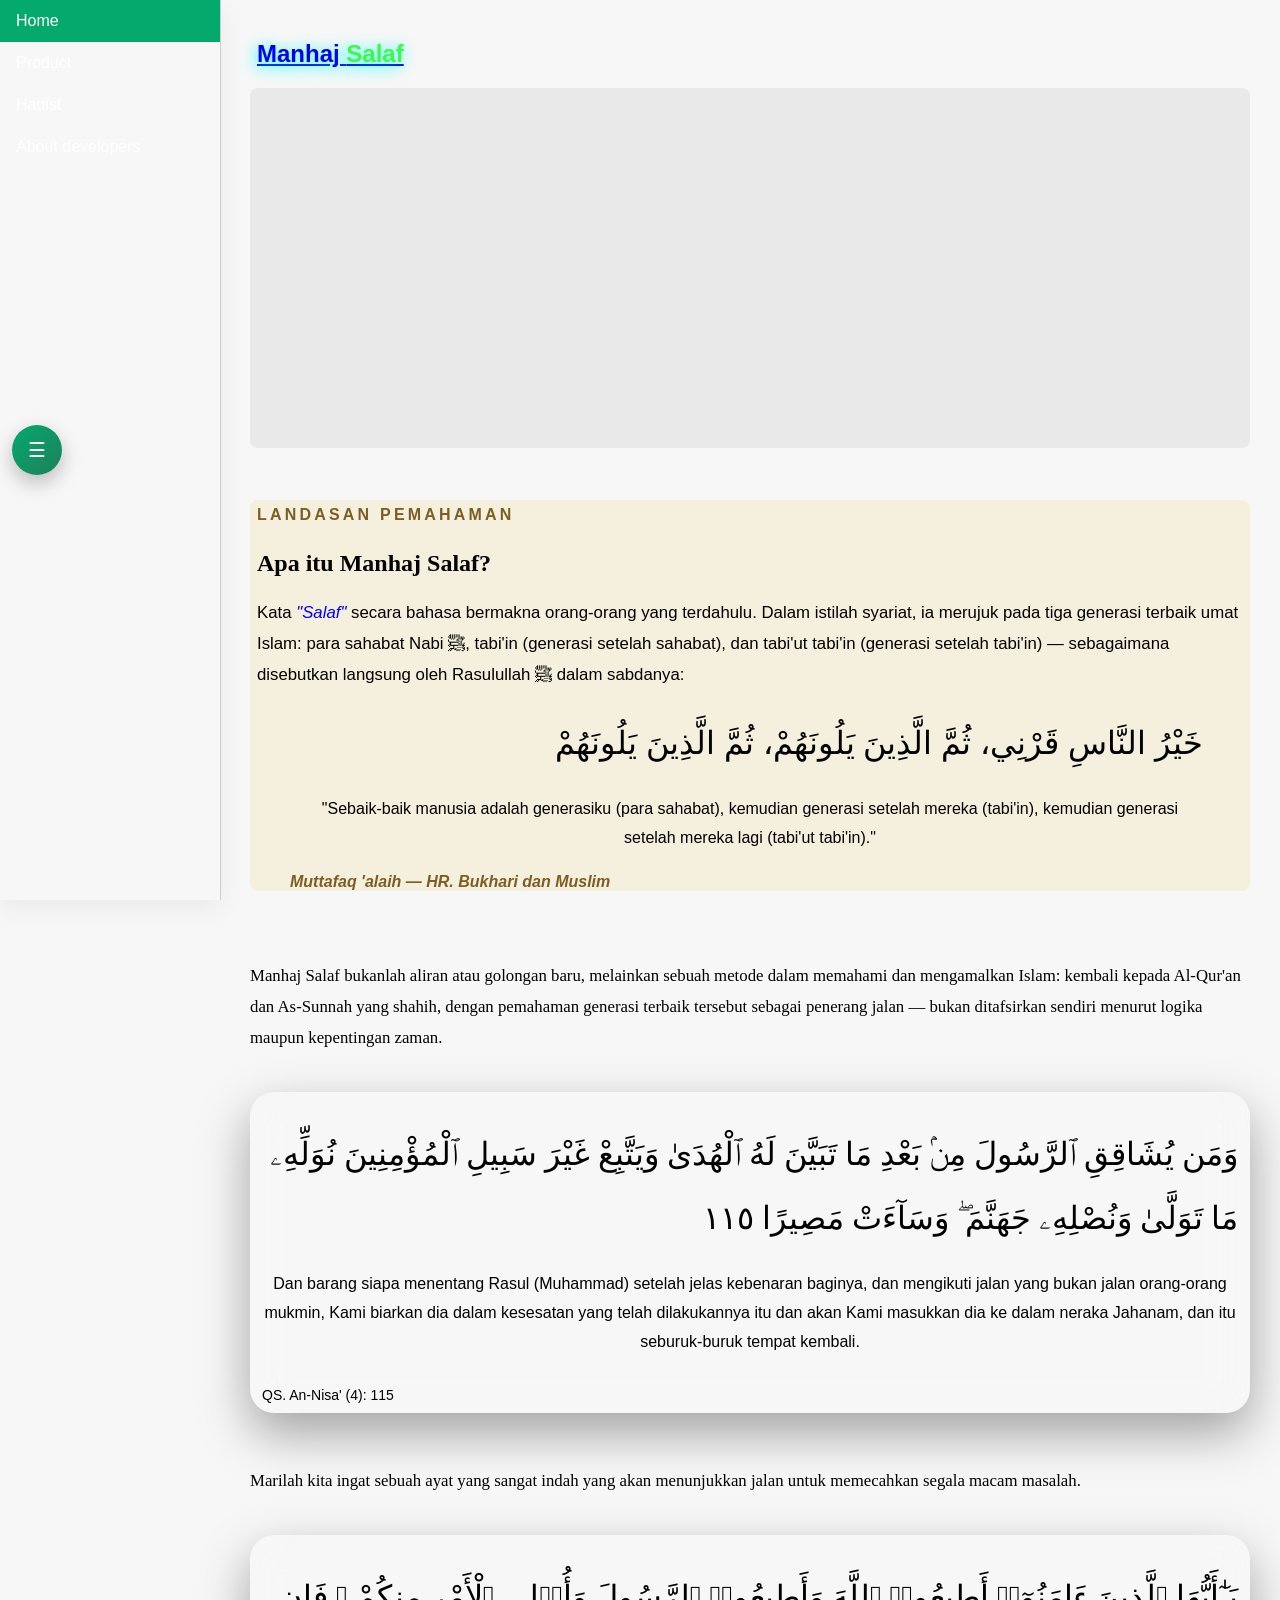
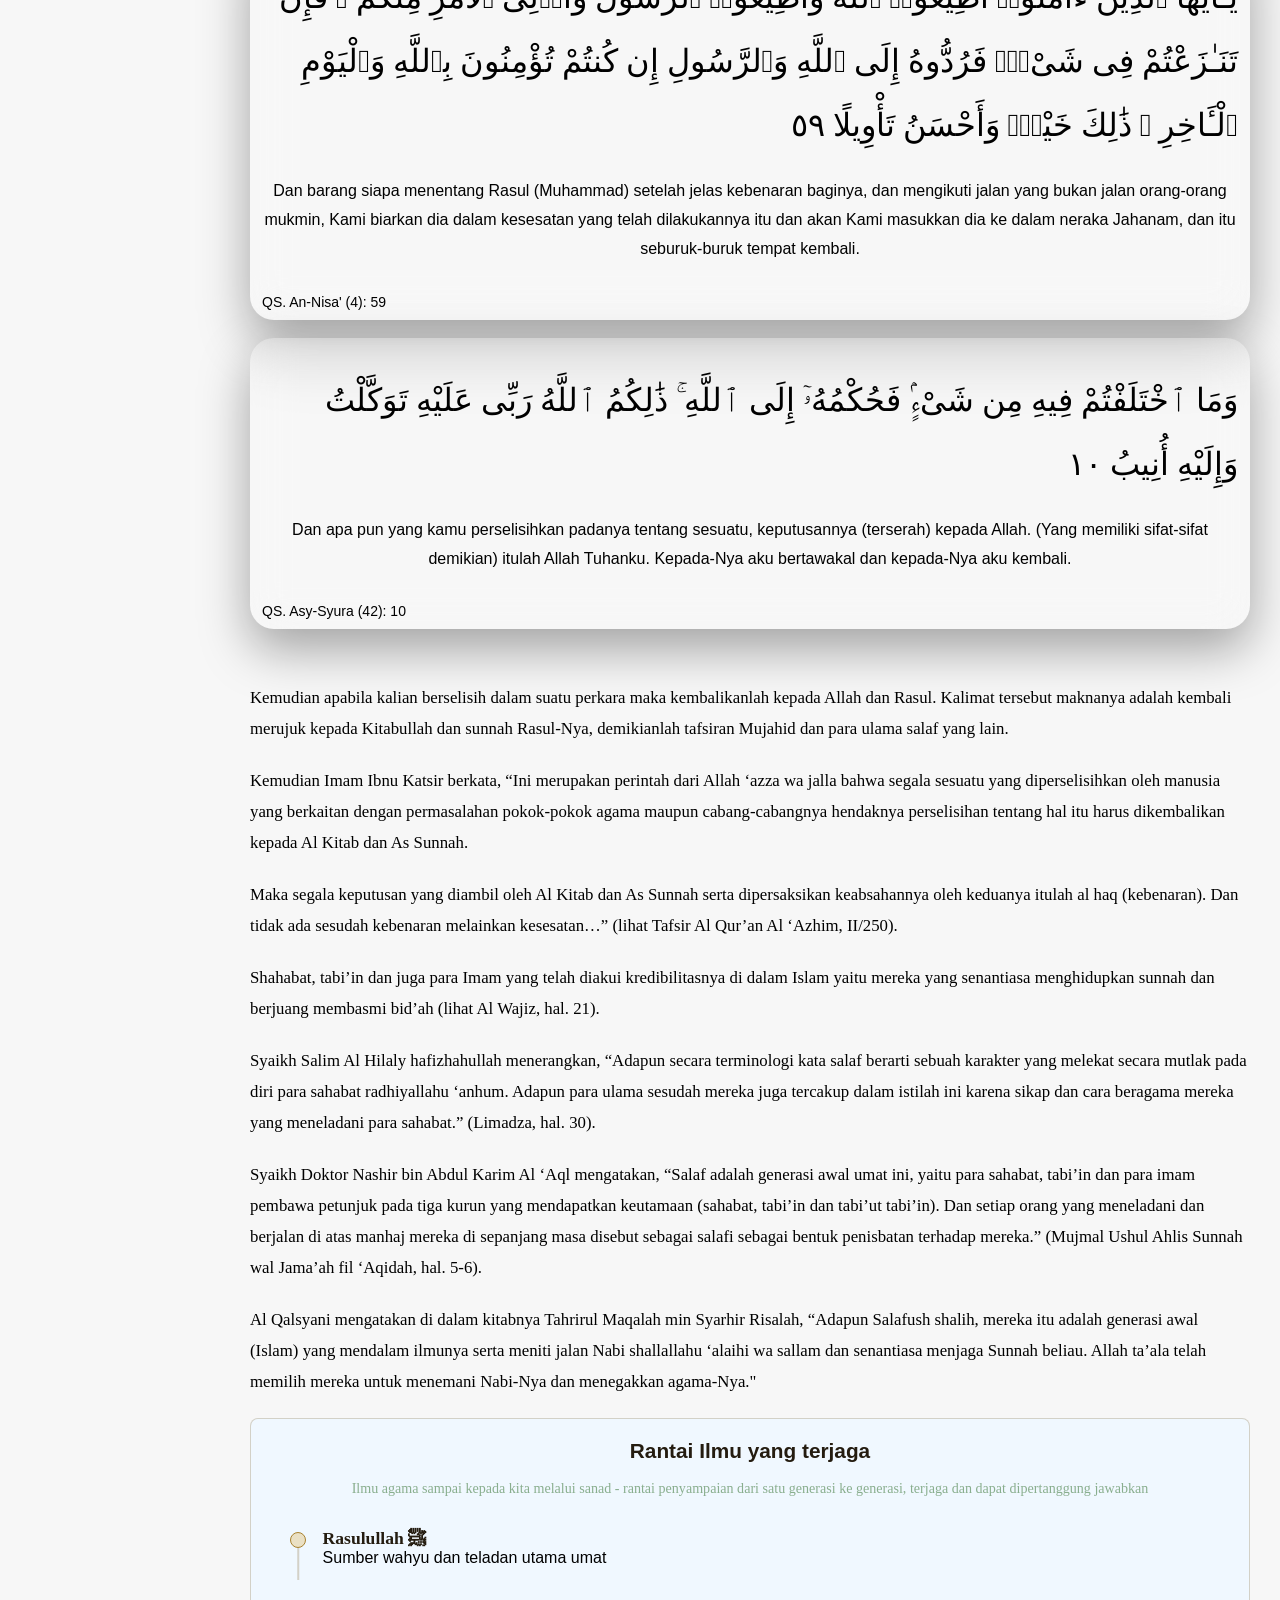
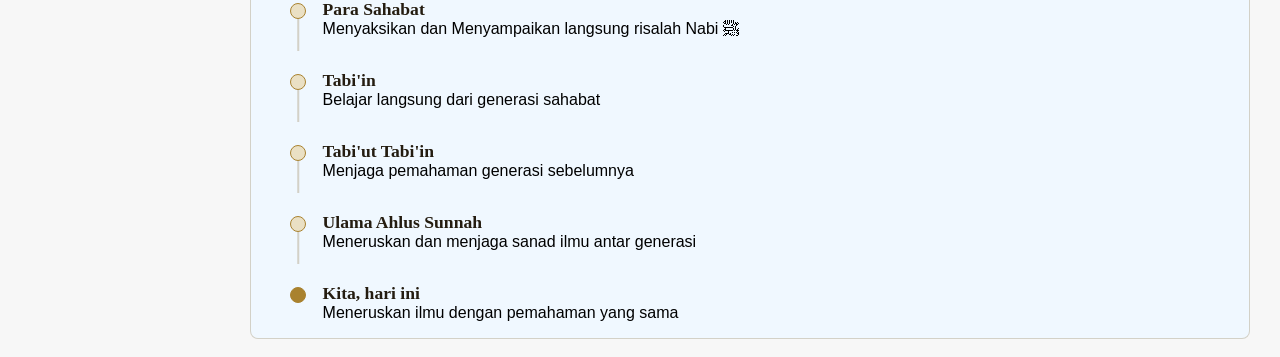
==== index.html @ 26990622 "Add files via upload" ====
<html>
    <head>
        <meta charset="UTF-8">
        <meta name="viewport" content="width=device-width, initial-scale=1.0">
        <title>Ibnu Developers</title>
        <link rel="stylesheet" href="style.css">

        <meta name="referrer" content="no-referrer">
        <meta http-equiv="permissions-policy" content="
        geolocation=(),
        camera=(),
        microphone=(),
        payment=(),
        usb=(),
        accelerometer=(),
        gyroscope=(),
        magnetometer=()">


        <style>
            html{
                scroll-behavior: smooth;
            }
            body {
                margin: 0;
                font-family: Arial, sans-serif;
                background: #f7f7f7;
                display: flex;
                min-height: 100vh;
                overflow-x: hidden;
            }

            .loader{
                position: fixed;
                width: 100%;
                height: 100%;
                background: #fff;
                display: flex;
                justify-content: center;
                align-items: center;
                z-index: 9999;
                transition: 1s;
            }

            .loader.hide{
                opacity: 0;
                visibility: hidden;
            }

            .pulse{
                width: 70px;
                height: 70px;
                background: #0ea5e9;
                border-radius: 50%;
                animation: pulse 1.5s infinite;
            }

            @keyframes pulse{
                0%{transform: scale(.7); opacity: .4;}
                50%{transform: scale(1.2); opacity: 1;}
                100%{transform: scale(.7); opacity: .4;}
            }
           
            .title1{
                font-family: 'Segoe UI', sans-serif;
                text-shadow: -2px 2px 15px cyan;
            }

            header {
                position: relative;
                height: 40vh;
                display: flex;
                align-items: center;
                justify-content: center;
                text-align: center;
                color: white;
                overflow: hidden;
                text-shadow: 0 2px 8px rgba(0,0,0,.6);
            }

            header::before {
                content: "";
                position: absolute;
                inset: 0;
                background-image: url("img/nasihah.jpg");
                border-radius: 8px;
                background-position: center center;
                background-repeat: no-repeat;
                background-size: cover;
                background-color: #e9e9e9;
                z-index: 0;
                transform: translateZ(0);
                image-rendering: auto;
                animation: float 5s ease-in-out infinite;

            }
            @keyframes float{
                0%{transform:translateY(0);}
                50%{transform:translateY(-14px);}
                100%{transform:translateY(0);}
            }

            header > * {
                position: relative;
                z-index: 1;
            }

            header h1 {
                margin-top: 80px;
                align-self: flex-end;
                padding-bottom: 20px;
                float: inline-end;
            }

            .eyebrow{
                font-family: 'work sans','segoe ui',sans-serif;
                font-size:1.00rem;
                letter-spacing:0.2em;
                text-transform:uppercase;
                font-weight:600;
                color:#7C5E22;
            }

            .container-main{
                background-color: #F5EFDD; 
                border-radius: 8px;
            }
            .container-main p, h2{
               padding: 0 7px;
               font-family: 'Segoe UI', sans-serif;
            }

            h2{
                font-family: 'times new roman','segoe ui',sans-serif;
                font-weight: 600;
            }

            p{
                font-family: 'Segoe UI', 'Cormorant Garamond',Georgia,'Times New Roman',serif;
                font-size: 1.05rem;
                line-height: 1.85;
                margin-bottom: 1.3rem;
                
              
            }

            .sidenav {
                list-style-type: none;
                margin: 0;
                padding: 0;
                width: 220px;
                background: linear-gradient(135deg, white 5% #1F3A5F 100%);
                border-right: 1px solid #ccc;
                flex-shrink: 0;
                min-height: 100vh;
                position: fixed;
                top: 0;
                left: 0;
                height: 100vh;
                z-index: 100;
                transition: transform 0.2s ease, box-shadow 0.2s ease, opacity 0.2s ease;
                box-shadow: 0 8px 24px rgba(0, 0, 0, 0.06);
                overflow-y: auto;
            }

            body.sidenav-collapsed .sidenav {
                transform: translateX(-100%);
            }

            .sidenav li a {
                display: block;
                color: #ffffff;
                padding: 12px 16px;
                text-decoration: none;
                cursor: pointer;
                transition: background-color 0.3s ease, color 0.3s ease, transform 0.25s ease, padding-left 0.25s ease;
            }

            .sidenav li a.active {
                background-color: #04AA6D;
                color: white;
            }

            .sidenav li a:hover:not(.active) {
                background-color: #555;
                color: white;
                transform: translateX(4px);
            }

            .main-content {
                flex: 1;
                padding: 20px 30px;
                min-width: 0;
                margin-left: 220px;
            }

            .page {
                display: none;
            }

            .page.active {
                display: block;
            }

            h3 {
                width: auto;
                color: blue;
                text-align: center;
                margin-top: 20px;
            }

            .container-img {
                margin-top: 20px;
                display: flex;
                justify-content: center;
            }

            img {
                display: block;
                border: 5px solid rgb(98, 124, 238);
                box-shadow: 0 10px 25px rgb(219, 0, 0);
                transition: box-shadow 0.3s ease;
                background: white;
                max-width: 100%;
                height: auto;
                transition:all .5s ease;
            }

            img:hover {
                box-shadow: 0 10px 25px rgb(0, 219, 0);
                transform:translateY(-10px);
            }

            .menu-toggle {
                display: flex;
                position: fixed;
                top: 50%;
                left: 12px;
                transform: translateY(-50%);
                z-index: 1200;
                width: 50px;
                height: 50px;
                border: none;
                border-radius: 50%;
                background: linear-gradient(135deg, #04AA6D, #1e7f5a);
                color: white;
                font-size: 20px;
                box-shadow: 0 8px 20px rgba(0, 0, 0, 0.24);
                cursor: pointer;
                align-items: center;
                justify-content: center;
                pointer-events: auto;
            }

            @media screen and (max-width: 600px) {
                body {
                    flex-direction: row;
                }

                body.sidenav-collapsed .sidenav {
                    transform: translateX(calc(-100% - 16px));
                }

                .sidenav {
                    position: fixed;
                    left: 10px;
                    top: 10px;
                    height: calc(100vh - 20px);
                    width: min(80vw, 280px);
                    max-width: 280px;
                    transform: translateX(calc(-100% - 12px));
                    opacity: 0;
                    z-index: 1000;
                    border: 1px solid rgba(0, 0, 0, 0.08);
                    border-radius: 18px;
                    box-shadow: 0 20px 45px rgba(0, 0, 0, 0.18);
                    backdrop-filter: blur(10px);
                    will-change: transform, opacity;
                }

                .main-content {
                    margin-left: 0;
                }

                .sidenav.open {
                    transform: translateX(0);
                    opacity: 1;
                }

                .sidenav li a {
                    text-align: left;
                    padding: 14px 16px;
                }

                .main-content {
                    padding: 70px 15px 15px;
                    width: 100%;
                    box-sizing: border-box;
                }

                .menu-toggle {
                    display: flex;
                    align-items: center;
                    justify-content: center;
                }
            }

            .card1{
                width: auto;
                max-width: 100%;
                backdrop-filter: blur(20px);
                border-radius: 24px;
                padding: 10px 12px;
                color:white;
                position: relative;
                overflow: hidden;
                box-shadow: 0 20px 50px rgba(0,0,0,.35);
            }

            .card::before{
                content: "";
                position: absolute;
                width: 220px;
                height: 220px;
                background-color: #18b68d;
                border-radius: 50%;
                top:-120px;
                right:-120px;
                opacity: .18;
            }
            .card::after{
                content: "";
                position: absolute;
                width: 170px;
                height: 170px;
                background: #ffd166;
                border-radius: 50%;
                bottom:-90px;
                left: -90px;
                opacity: .12;
            }
            .arabic{
                font-family: 'Aniri',serif;
                font-size: 32px;
                line-height: 2;
                text-align: right;
                margin: 20px 0;
                color: black;
            }
            .translation{
                text-align: center;
                color: black;
                line-height: 1.8;
                font-size: 16px;
            }
            .footer{
                margin-top: 30px;
                display: flex;
                justify-content: space-between;
                align-items: center;
                color: black;
                font-size: 14px;
            }

            .sanad-box {
                background:aliceblue;
                border: 1px solid rgba(124,94,34,0.25);
                padding: 2.4 rem 2rem;
                border-radius: 8px;
            }    
            .sanad-title {
                font-size:1.3rem;
                margin-bottom:0.4rem;
                color:#241C10
            }
            .sanad-caption {
                color: #89AE8E;
                font-size:0.88rem;
                margin-bottom:1.8rem;
                line-height:1.6;
                max-width:none;
                text-align:center;
            }
            .sanad-item {
                display:flex;
                gap:1.1rem;
                align-items:flex-start;
            }
            .sanad-marker {
                position:relative;
                width:14px;
                flex-shrink:0;
                display:flex;
                justify-content:center;
                margin-top:0.25rem;
            }
             .sanad-marker::before {
                content:'';
                position:absolute;
                top:16px;
                bottom:-2rem;
                left:50%;
                width:1.5px;
                background: rgba(124,94,34,0.25);
                transform:translateX(-50%);
            }
             .sanad-item:last-child .sanad-marker::before {
                display:none;
            }
            .sanad-node {
                width:14px;
                height:14px;
                border:1.5px solid #A9822F;
                border-radius:50%;
                background: #EAE0C4;
                flex-shrink:0;
            }
            .sanad-item:last-child .sanad-node {
                background: #A9822F;
            }
            .sanad-content {
                padding-bottom:2rem;
            }
            .sanad-item:last-child .sanad-content {
                padding-bottom:0;
            }
            .sanad-gen {
                display:block;
                font-family: 'Cormorant Garamond',Georgia,'Times New Roman',serif;
                font-weight:600;
                font-size:1.1rem;
                color: #241C10;
            }
            .sanad-desc {
                display:block;
                font-size:0.86rem;
                color: #5C5238;
                margin-top:0.15rem;
                max-width:none;}

        </style>
    </head>
    <body>
        <!-- Loader -->
        <div class="loader">
            <div class="pulse"></div>
        </div>

      <button class="menu-toggle" onclick="toggleSidenav()" aria-label="Toggle navigation">☰</button>

      <ul class="sidenav" id="sidenav">
        <li><a class="active" href="#home" data-page="home" onclick="showPage('home'); return false;">Home</a></li>
        <li><a href="product.html">Product</a></li>
        <li><a href="#hadist" data-page="hadist" onclick="showPage('hadist'); return false;">Hadist</a></li>
        <li><a href="profile.html">About developers</a></li>
      </ul>

      <div class="main-content">
        <div id="home" class="page active">
            <h2 class="title1"><b style="color: rgb(116, 154, 236);"><a href="https://www.youtube.com/@rodjalive" target="_blank">Manhaj </b><b style="color: rgb(62, 247, 71);">Salaf</b></a></h2>
            <header></header>
            <br><br>

            <div class="container-main">
            <p class="eyebrow">Landasan Pemahaman</p>

            <h2>Apa itu Manhaj Salaf?</h2>
            <p>Kata <em style="color: blue;">"Salaf"</em> secara bahasa bermakna orang-orang yang terdahulu. Dalam istilah syariat, ia merujuk pada tiga generasi terbaik umat Islam: para sahabat Nabi ﷺ, tabi'in (generasi setelah sahabat), dan tabi'ut tabi'in (generasi setelah tabi'in) —
                 sebagaimana disebutkan langsung oleh Rasulullah ﷺ dalam sabdanya:</p>

            <blockquote class="hadith-quote">
                <p class="arabic" lang="ar" dir="rtl">خَيْرُ النَّاسِ قَرْنِي، ثُمَّ الَّذِينَ يَلُونَهُمْ، ثُمَّ الَّذِينَ يَلُونَهُمْ</p>
                <p class="translation">"Sebaik-baik manusia adalah generasiku (para sahabat), kemudian generasi setelah mereka (tabi'in), kemudian generasi setelah mereka lagi (tabi'ut tabi'in)."</p>
                <cite><b style="color: #7C5E22;">Muttafaq 'alaih — HR. Bukhari dan Muslim</b></cite>
            </blockquote>
            </div>
             <br><br>
                <p>Manhaj Salaf bukanlah aliran atau golongan baru,
                     melainkan sebuah metode dalam memahami dan mengamalkan Islam: kembali kepada Al-Qur'an dan As-Sunnah yang shahih, dengan pemahaman generasi terbaik tersebut sebagai penerang jalan —
                      bukan ditafsirkan sendiri menurut logika maupun kepentingan zaman.</p>
            <br>
            
            <div class="card1">
                <div class="arabic">وَمَن يُشَاقِقِ ٱلرَّسُولَ مِنۢ بَعْدِ مَا تَبَيَّنَ لَهُ ٱلْهُدَىٰ وَيَتَّبِعْ غَيْرَ سَبِيلِ ٱلْمُؤْمِنِينَ نُوَلِّهِۦ مَا تَوَلَّىٰ وَنُصْلِهِۦ جَهَنَّمَ ۖ وَسَآءَتْ مَصِيرًا ١١٥</div>
                <div class="translation">
                    Dan barang siapa menentang Rasul (Muhammad) setelah jelas kebenaran baginya, dan mengikuti jalan yang bukan jalan orang-orang mukmin, Kami biarkan dia dalam kesesatan yang telah dilakukannya itu dan akan Kami masukkan dia ke dalam neraka Jahanam, dan itu seburuk-buruk tempat kembali.
                </div>
                <div class="footer">
                    <span>QS. An-Nisa' (4): 115</span>
                </div>
            </div>
            <br><br>

            <p>Marilah kita ingat sebuah ayat yang sangat indah yang akan menunjukkan jalan untuk memecahkan segala macam masalah.</p>
            <br>

            <div class="card1">
                <div class="arabic">
يَـٰٓأَيُّهَا ٱلَّذِينَ ءَامَنُوٓا۟ أَطِيعُوا۟ ٱللَّهَ وَأَطِيعُوا۟ ٱلرَّسُولَ وَأُو۟لِى ٱلْأَمْرِ مِنكُمْ ۖ فَإِن تَنَـٰزَعْتُمْ فِى شَىْءٍۢ فَرُدُّوهُ إِلَى ٱللَّهِ وَٱلرَّسُولِ إِن كُنتُمْ تُؤْمِنُونَ بِٱللَّهِ وَٱلْيَوْمِ ٱلْـَٔاخِرِ ۚ ذَٰلِكَ خَيْرٌۭ وَأَحْسَنُ تَأْوِيلًا ٥٩</div>
                <div class="translation">
                    Dan barang siapa menentang Rasul (Muhammad) setelah jelas kebenaran baginya, dan mengikuti jalan yang bukan jalan orang-orang mukmin, Kami biarkan dia dalam kesesatan yang telah dilakukannya itu dan akan Kami masukkan dia ke dalam neraka Jahanam, dan itu seburuk-buruk tempat kembali.
                </div>
                <div class="footer">
                    <span>QS. An-Nisa' (4): 59</span>
                </div>
            </div>

            <br>

            <div class="card1">
                <div class="arabic">
وَمَا ٱخْتَلَفْتُمْ فِيهِ مِن شَىْءٍۢ فَحُكْمُهُۥٓ إِلَى ٱللَّهِ ۚ ذَٰلِكُمُ ٱللَّهُ رَبِّى عَلَيْهِ تَوَكَّلْتُ وَإِلَيْهِ أُنِيبُ ١٠</div>
                <div class="translation">
                    Dan apa pun yang kamu perselisihkan padanya tentang sesuatu, keputusannya (terserah) kepada Allah. (Yang memiliki sifat-sifat demikian) itulah Allah Tuhanku. Kepada-Nya aku bertawakal dan kepada-Nya aku kembali.
                </div>
                <div class="footer">
                    <span>QS. Asy-Syura (42): 10</span>
                </div>
            </div>

            <br><br>

            <p>Kemudian apabila kalian berselisih dalam suatu perkara maka kembalikanlah kepada Allah dan Rasul. Kalimat tersebut maknanya adalah kembali merujuk kepada Kitabullah dan sunnah Rasul-Nya, demikianlah tafsiran Mujahid dan para ulama salaf yang lain.</p>
            <p>Kemudian Imam Ibnu Katsir berkata, “Ini merupakan perintah dari Allah ‘azza wa jalla bahwa segala sesuatu yang diperselisihkan oleh manusia yang berkaitan dengan permasalahan pokok-pokok agama maupun cabang-cabangnya hendaknya perselisihan tentang hal itu harus dikembalikan kepada Al Kitab dan As Sunnah.</p>
            <p>Maka segala keputusan yang diambil oleh Al Kitab dan As Sunnah serta dipersaksikan keabsahannya oleh keduanya itulah al haq (kebenaran). Dan tidak ada sesudah kebenaran melainkan kesesatan…”  (lihat Tafsir Al Qur’an Al ‘Azhim, II/250).</p>
            <p>Shahabat, tabi’in dan juga para Imam yang telah diakui kredibilitasnya di dalam Islam yaitu mereka yang senantiasa menghidupkan sunnah dan berjuang membasmi bid’ah (lihat Al Wajiz, hal. 21).</p>
            <p>Syaikh Salim Al Hilaly hafizhahullah menerangkan, “Adapun secara terminologi kata salaf berarti sebuah karakter yang melekat secara mutlak pada diri para sahabat radhiyallahu ‘anhum. Adapun para ulama sesudah mereka juga tercakup dalam istilah ini karena sikap dan cara beragama mereka yang meneladani para sahabat.” (Limadza, hal. 30).</p>
            <p>Syaikh Doktor Nashir bin Abdul Karim Al ‘Aql mengatakan, “Salaf adalah generasi awal umat ini, yaitu para sahabat, tabi’in dan para imam pembawa petunjuk pada tiga kurun yang mendapatkan keutamaan (sahabat, tabi’in dan tabi’ut tabi’in). Dan setiap orang yang meneladani dan berjalan di atas manhaj mereka di sepanjang masa disebut sebagai salafi sebagai bentuk penisbatan terhadap mereka.” (Mujmal Ushul Ahlis Sunnah wal Jama’ah fil ‘Aqidah, hal. 5-6).</p>
            <p>Al Qalsyani mengatakan di dalam kitabnya Tahrirul Maqalah min Syarhir Risalah, “Adapun Salafush shalih, mereka itu adalah generasi awal (Islam) yang mendalam ilmunya serta meniti jalan Nabi shallallahu ‘alaihi wa sallam dan senantiasa menjaga Sunnah beliau. Allah ta’ala telah memilih mereka untuk menemani Nabi-Nya dan menegakkan agama-Nya."</p>


            <div class="sanad-box">
                <h3 class="sanad-title">Rantai Ilmu yang terjaga</h3>
                <p class="sanad-caption">Ilmu agama sampai kepada kita melalui sanad - rantai penyampaian dari satu generasi ke generasi, terjaga dan dapat dipertanggung jawabkan</p>
                <ol class="sanad">
                    <li class="sanad-item">
                        <span class="sanad-marker"><span class="sanad-node"></span></span>
                        <div class="sanad-content"><span class="sanad-gen">Rasulullah ﷺ</span><span class="desc">Sumber wahyu dan teladan utama umat</span> </div>
                    </li>
                    <li class="sanad-item">
                        <span class="sanad-marker"><span class="sanad-node"></span></span>
                        <div class="sanad-content"><span class="sanad-gen">Para Sahabat</span><span class="desc">Menyaksikan dan Menyampaikan langsung risalah Nabi ﷺ</span> </div>
                    </li>
                    <li class="sanad-item">
                        <span class="sanad-marker"><span class="sanad-node"></span></span>
                        <div class="sanad-content"><span class="sanad-gen">Tabi'in</span><span class="desc">Belajar langsung dari generasi sahabat</span> </div>
                    </li>
                    <li class="sanad-item">
                        <span class="sanad-marker"><span class="sanad-node"></span></span>
                        <div class="sanad-content"><span class="sanad-gen">Tabi'ut Tabi'in</span><span class="desc">Menjaga pemahaman generasi sebelumnya</span> </div>
                    </li>
                    <li class="sanad-item">
                        <span class="sanad-marker"><span class="sanad-node"></span></span>
                        <div class="sanad-content"><span class="sanad-gen">Ulama Ahlus Sunnah</span><span class="desc">Meneruskan dan menjaga sanad ilmu antar generasi</span> </div>
                    </li>
                    <li class="sanad-item">
                        <span class="sanad-marker"><span class="sanad-node"></span></span>  
                        <div class="sanad-content"><span class="sanad-gen">Kita, hari ini</span><span class="desc">Meneruskan ilmu dengan pemahaman yang sama</span> </div>
                    </li>
                </ol>
            </div>
            <br>




        
      <script>
        const sidenav = document.getElementById('sidenav');
        const links = document.querySelectorAll('.sidenav a');

        function toggleSidenav() {
            const isCollapsed = document.body.classList.toggle('sidenav-collapsed');
            sidenav.classList.toggle('open', !isCollapsed);
            if (window.innerWidth <= 600) {
                sidenav.style.pointerEvents = !isCollapsed ? 'auto' : 'none';
            }
        }

        function showPage(pageId) {
            const pages = document.querySelectorAll('.page');
            pages.forEach(page => {
                page.classList.remove('active');
            });

            const targetPage = document.getElementById(pageId);
            if (targetPage) {
                targetPage.classList.add('active');
            }

            links.forEach(link => {
                link.classList.remove('active');
            });

            const activeLink = document.querySelector(`.sidenav a[data-page="${pageId}"]`);
            if (activeLink) {
                activeLink.classList.add('active');
            }

            if (window.innerWidth <= 600) {
                sidenav.classList.remove('open');
            }
        }

        links.forEach(link => {
            link.addEventListener('click', function () {
                if (this.getAttribute('href') && this.getAttribute('href').startsWith('#')) {
                    showPage(this.getAttribute('data-page'));
                }
            });
        });

        window.onload=()=>{
            setTimeout(()=>{
                document.querySelector(".loader").classList.add("hide");
            },1500);

            //web protect
            document.addEventListener("contextmenu", e=>{
                e.preventDefault();
            });
            document.addEventListener("dragstart", e=>{
                e.preventDefault();
            });
             document.addEventListener("copy", e=>{
                e.preventDefault();
            });
             document.addEventListener("paste", e=>{
                e.preventDefault();
            });
             document.addEventListener("dragstart", e=>{
                e.preventDefault();
            });

            document.addEventListener("keydown", function(e){

                if(e.key==="F12"){
                    e.preventDefault();
                }

                if(e.ctrlKey && e.shiftKey && ["I", "J", "C", "K"].includes(e.key.toUpperCase())){
                    e.preventDefault();
                }

                if(e.ctrlKey && ["U", "S", "P"].includes(e.key.toUpperCase())){
                    e.preventDefault();
                }

            });

            setInterval(()=>{
                if(
                    window.outerWidth-window.innerWidth>160 ||
                    window.outerHeight-window.innerHeight>160
                ){
                    document.body.innerHTML="<h1 style='color:red;text-align:center;margin-top:20%;'>Developer Tools Terdeteksi</h1>";
                }
            },1000);

            setInterval(()=>{
                console.clear();
            },500);

            document.addEventListener("mousedown", function(e){
                if(e.button===1){
                    e.preventDefault();
                }
            });
            
        }
      </script>
    </body>
</html>
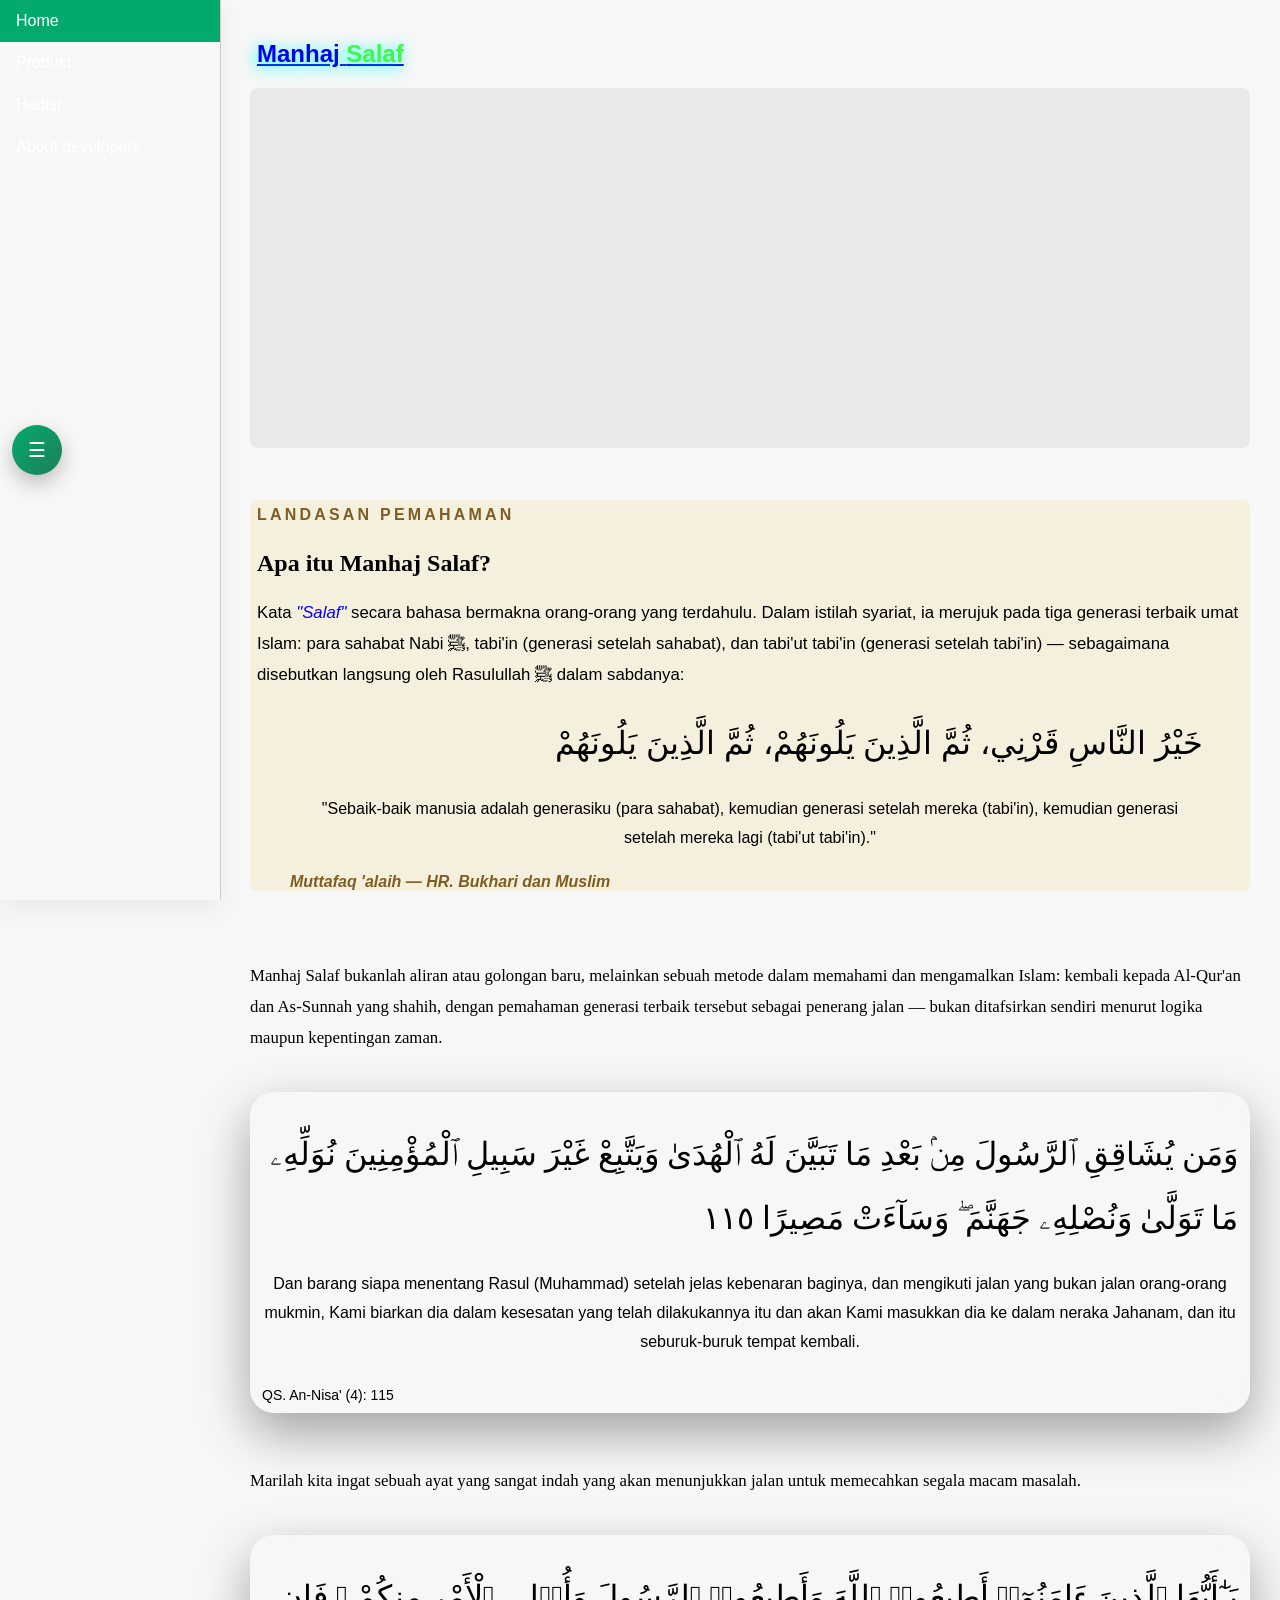
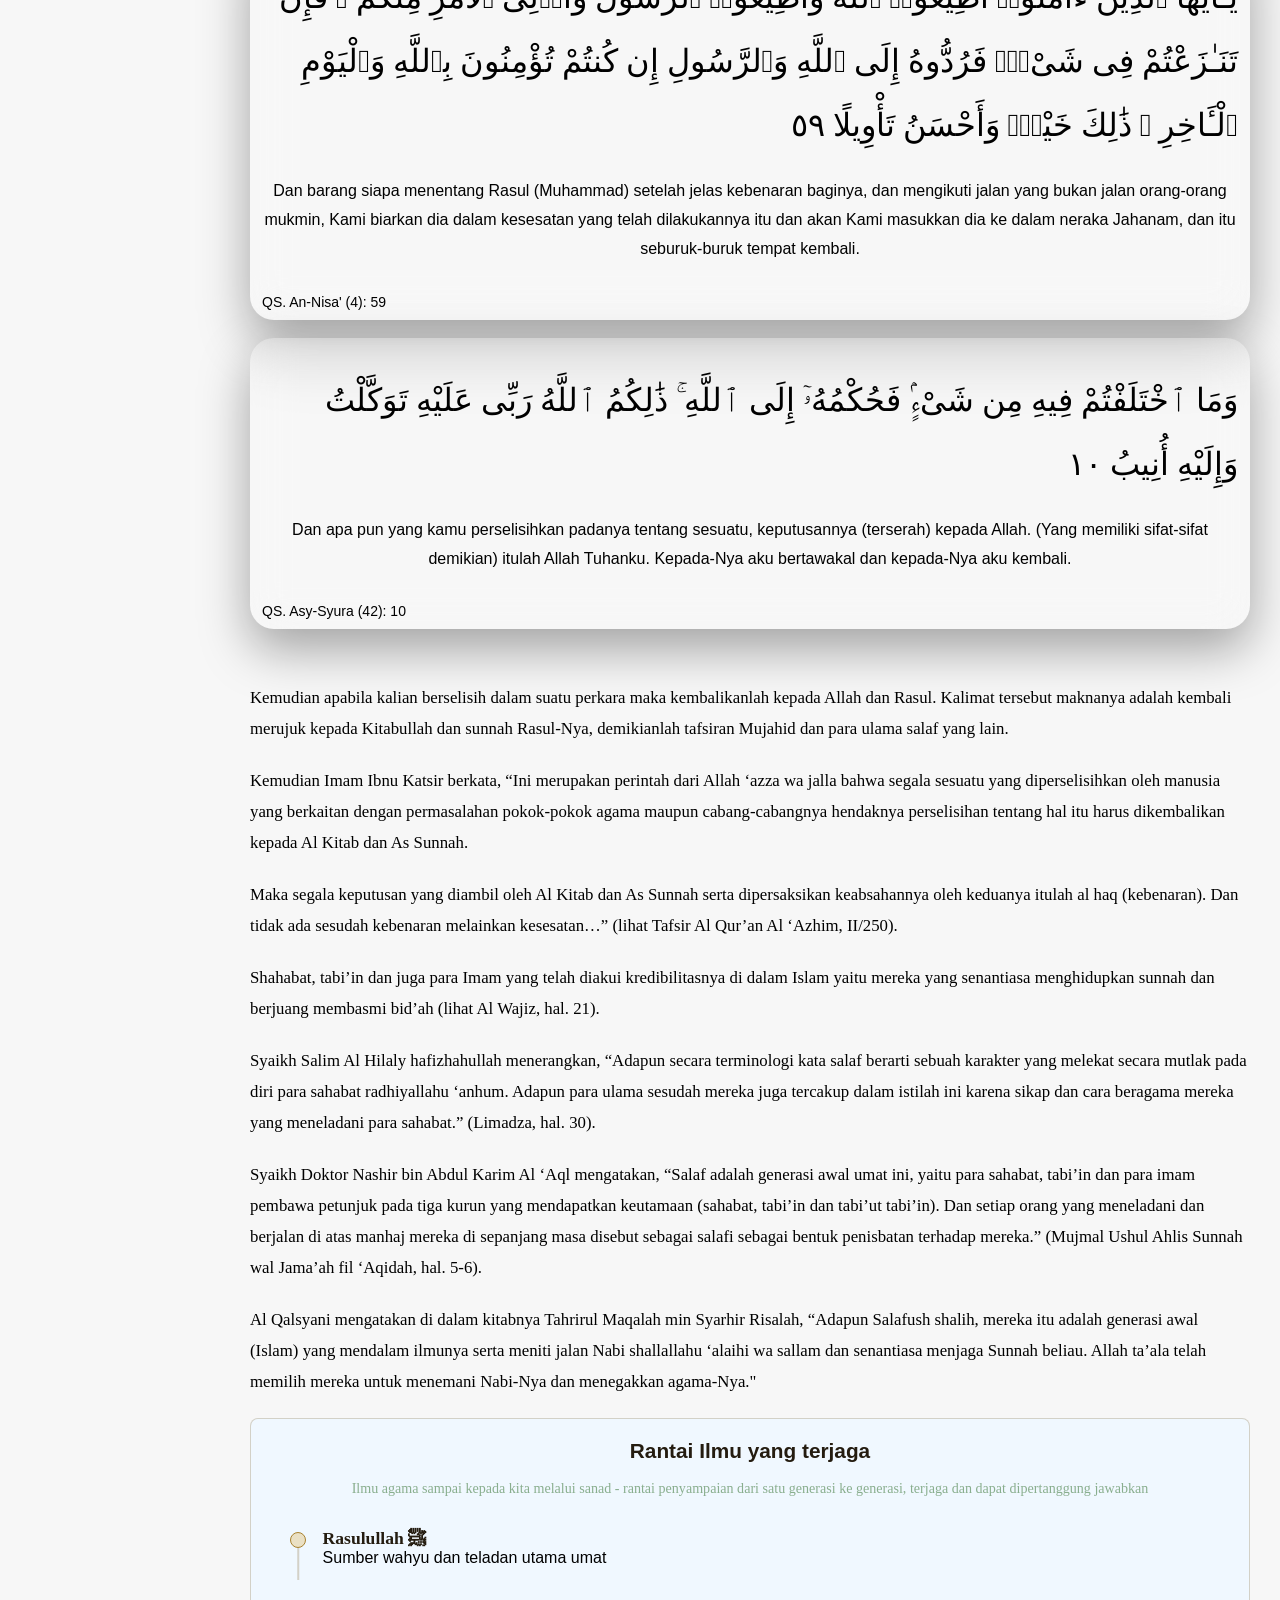
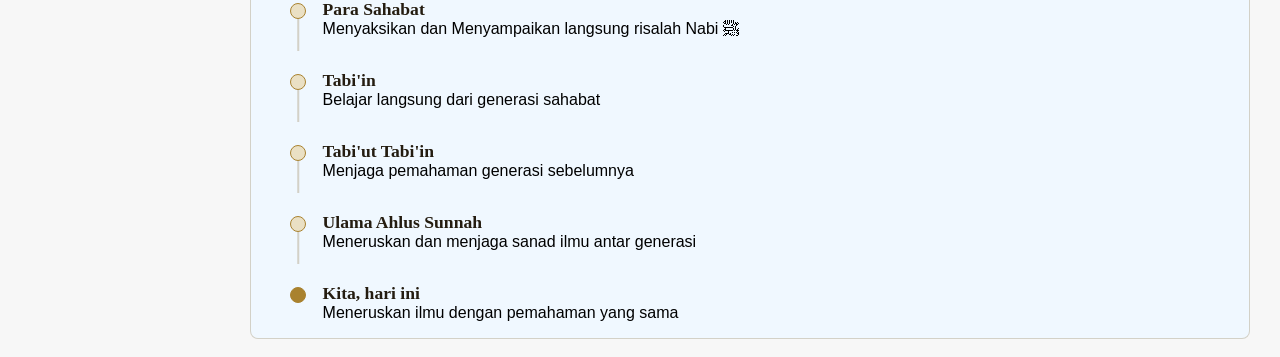
==== commit f5af5a63: "Add files via upload" ====
--- a/index.html
+++ b/index.html
@@ -285,11 +285,13 @@
                 .sidenav.open {
                     transform: translateX(0);
                     opacity: 1;
+                    color: black;
                 }
 
                 .sidenav li a {
                     text-align: left;
                     padding: 14px 16px;
+                    color: black;
                 }
 
                 .main-content {
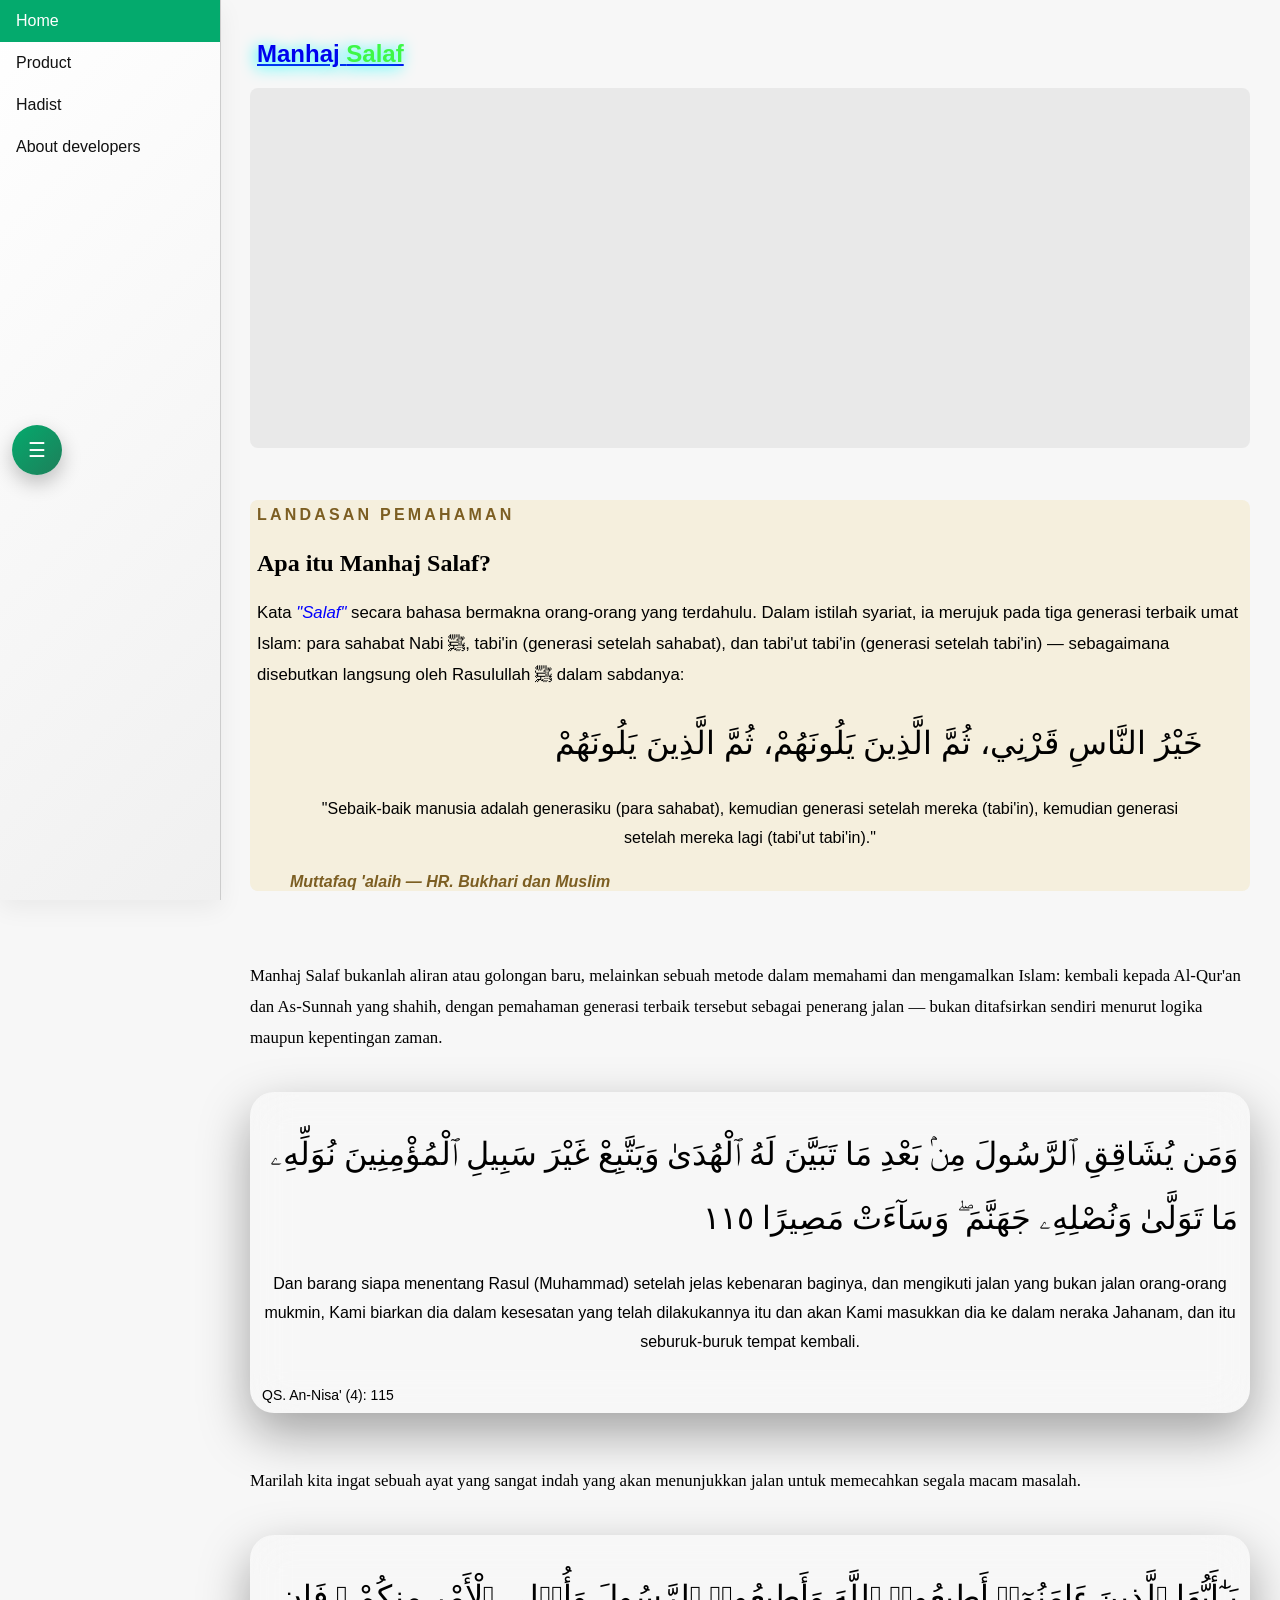
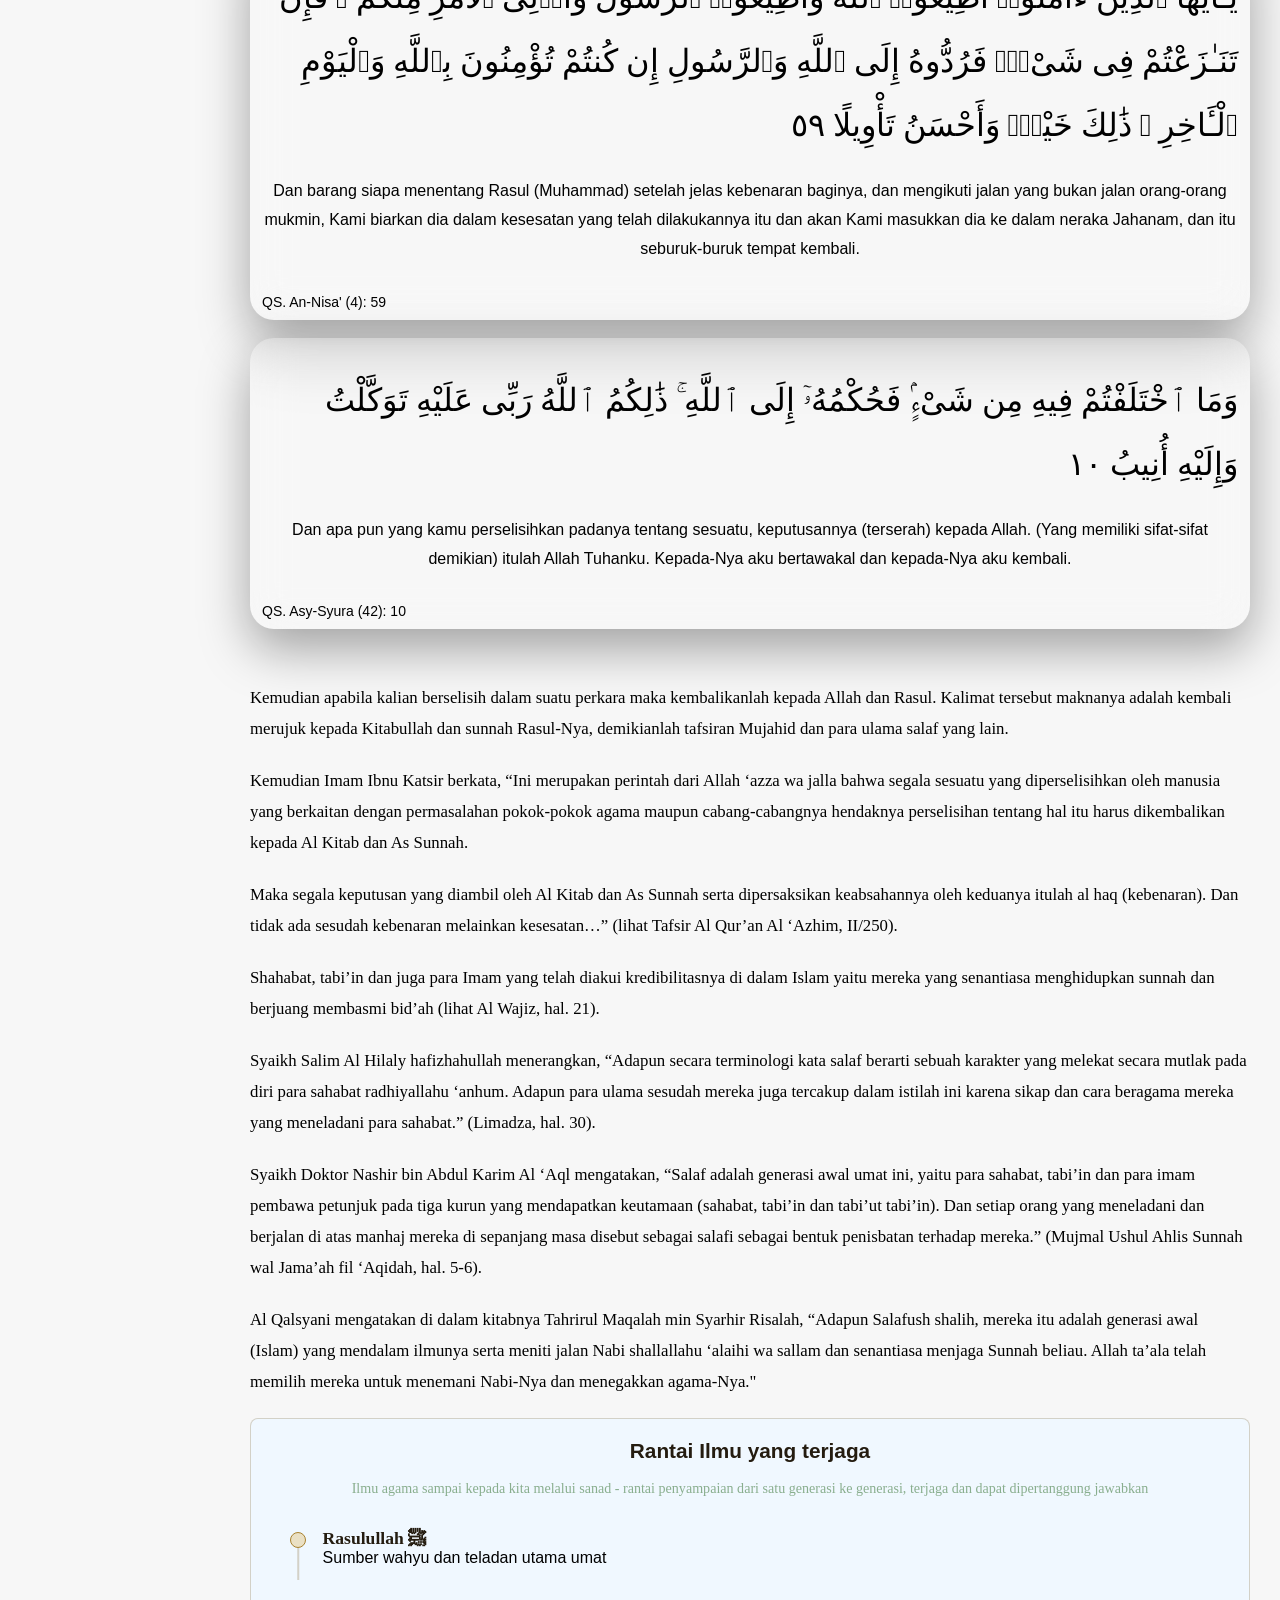
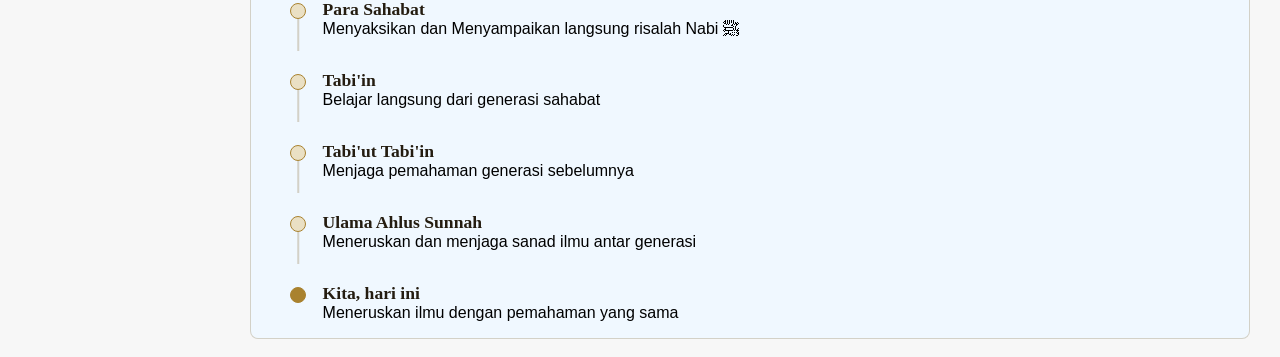
==== commit 91ff27b1: "Add files via upload" ====
--- a/index.html
+++ b/index.html
@@ -149,7 +149,7 @@
                 margin: 0;
                 padding: 0;
                 width: 220px;
-                background: linear-gradient(135deg, white 5% #1F3A5F 100%);
+                background: linear-gradient(135deg, #ffffff 0%, #f0f0f0 100%);
                 border-right: 1px solid #ccc;
                 flex-shrink: 0;
                 min-height: 100vh;
@@ -169,7 +169,7 @@
 
             .sidenav li a {
                 display: block;
-                color: #ffffff;
+                color: #111111;
                 padding: 12px 16px;
                 text-decoration: none;
                 cursor: pointer;
@@ -182,8 +182,8 @@
             }
 
             .sidenav li a:hover:not(.active) {
-                background-color: #555;
-                color: white;
+                background-color: #e6e6e6;
+                color: #111111;
                 transform: translateX(4px);
             }
 
@@ -262,6 +262,7 @@
                 }
 
                 .sidenav {
+                    color: black;
                     position: fixed;
                     left: 10px;
                     top: 10px;
@@ -285,13 +286,11 @@
                 .sidenav.open {
                     transform: translateX(0);
                     opacity: 1;
-                    color: black;
                 }
 
                 .sidenav li a {
                     text-align: left;
                     padding: 14px 16px;
-                    color: black;
                 }
 
                 .main-content {
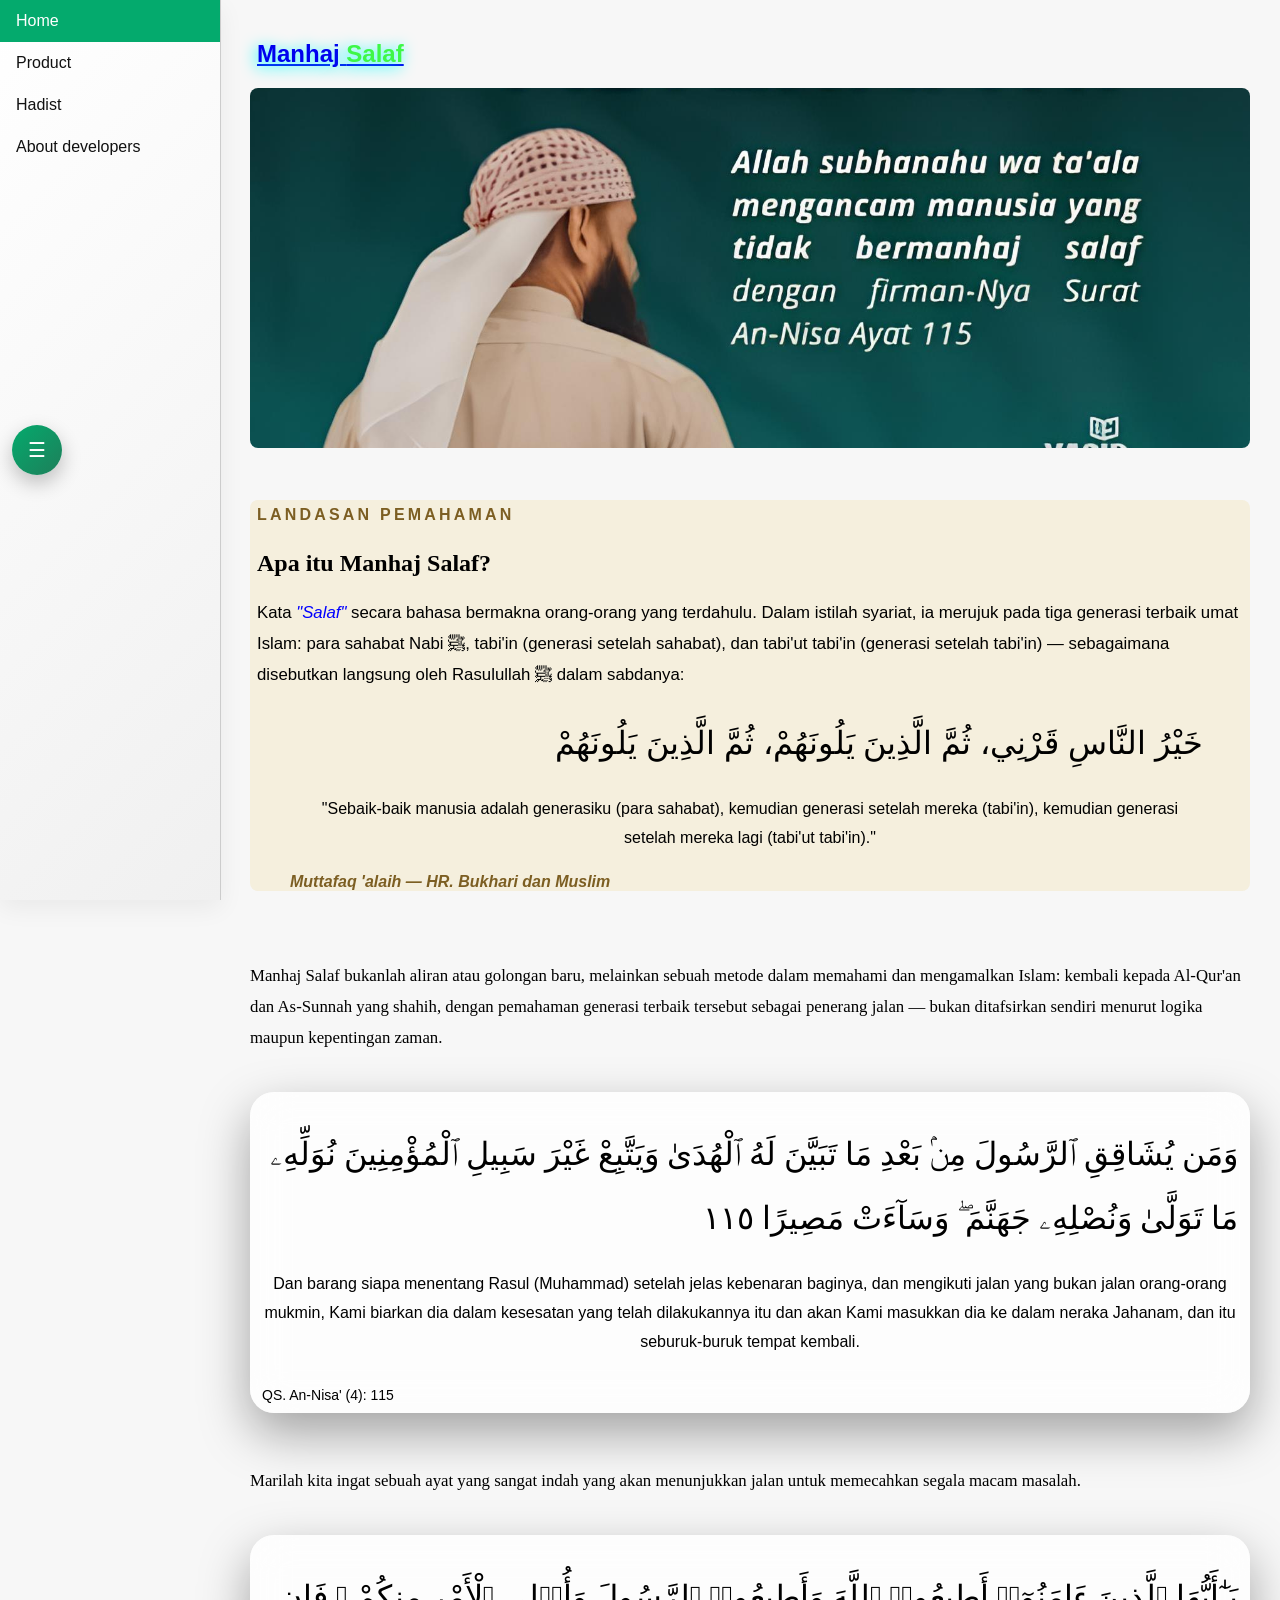
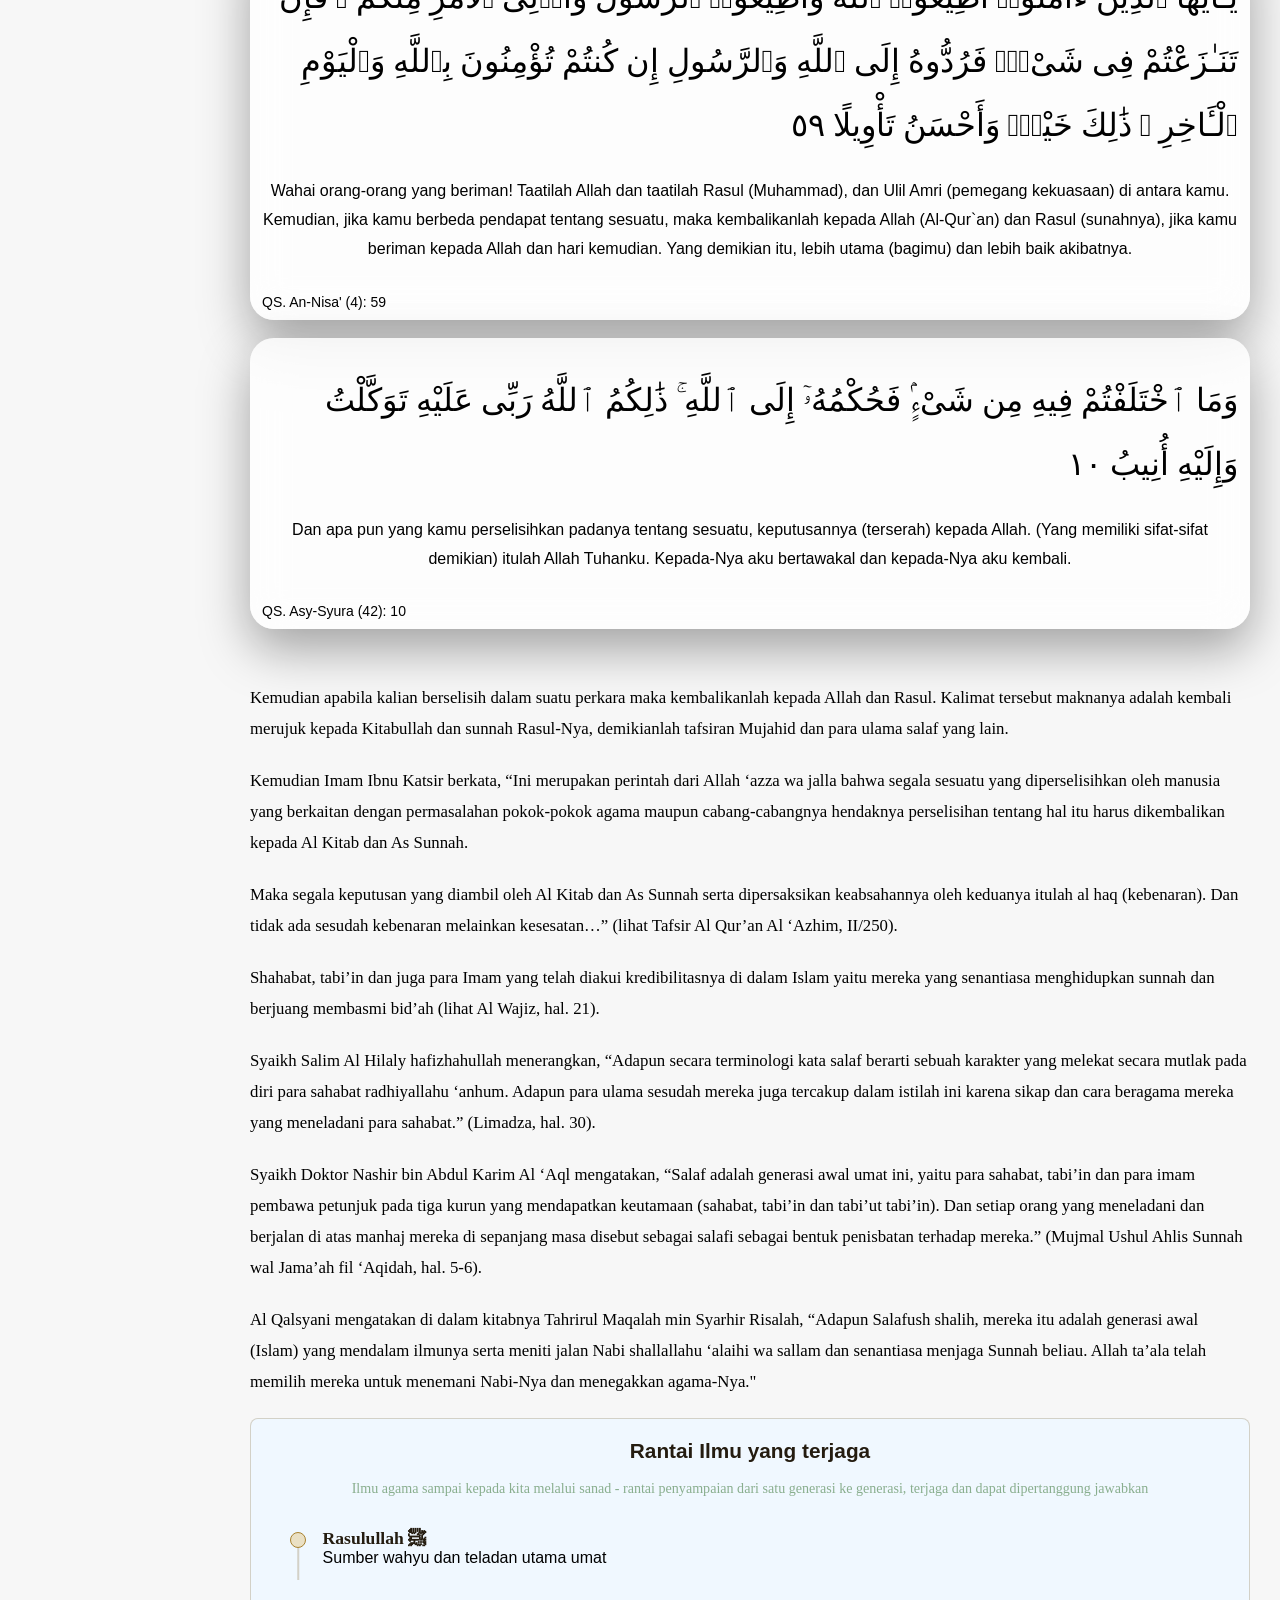
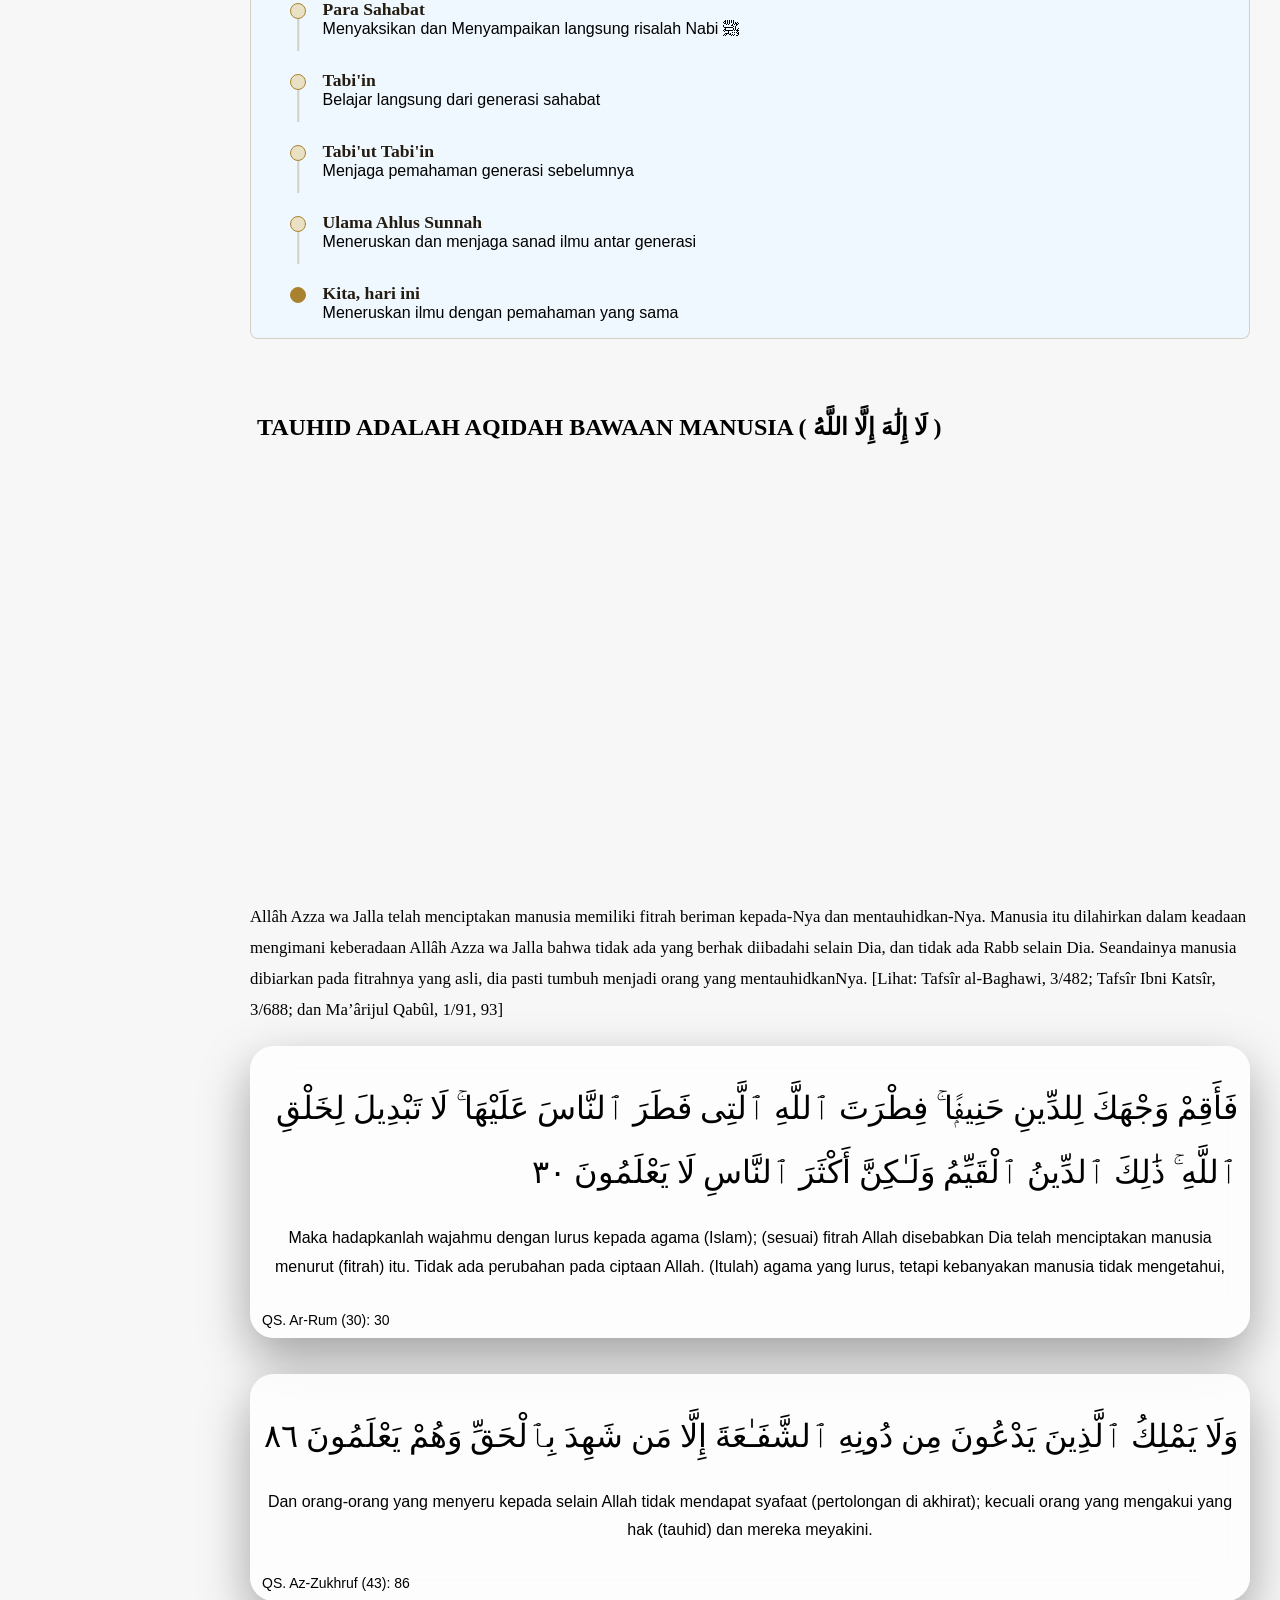
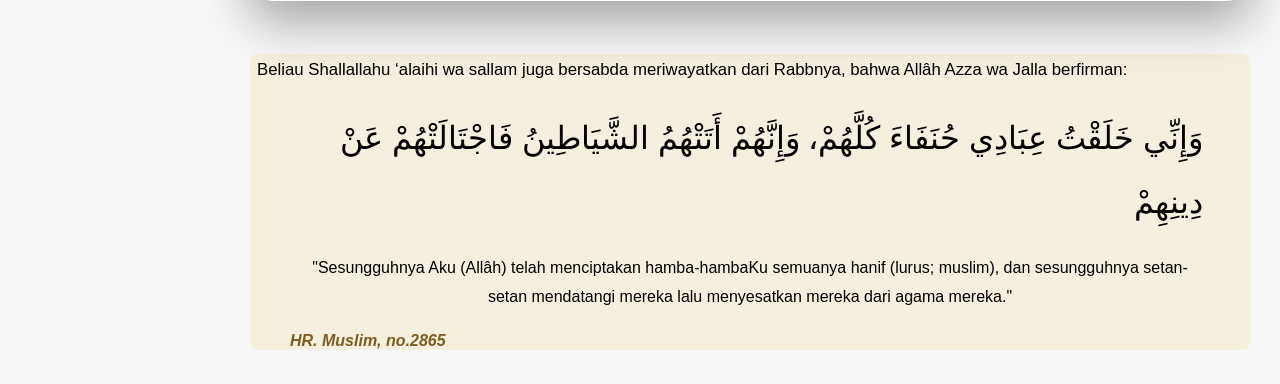
==== commit 71d0407a: "Add files via upload" ====
--- a/index.html
+++ b/index.html
@@ -28,6 +28,18 @@
                 display: flex;
                 min-height: 100vh;
                 overflow-x: hidden;
+            }
+
+            #progress-bar{
+                position: fixed;
+                top: 0;
+                left: 0;
+                width: 0%;
+                height: 5px;
+                background: linear-gradient(90deg, #3b82f6, #06b6d4);
+                box-shadow: 0 0 10px rgba(59,130,246,.5);
+                z-index: 9999;
+                transition: .08s linear;
             }
 
             .loader{
@@ -312,7 +324,8 @@
                 backdrop-filter: blur(20px);
                 border-radius: 24px;
                 padding: 10px 12px;
-                color:white;
+                color: #1f2937;
+                background: rgba(255, 255, 255, 0.78);
                 position: relative;
                 overflow: hidden;
                 box-shadow: 0 20px 50px rgba(0,0,0,.35);
@@ -437,7 +450,24 @@
                 font-size:0.86rem;
                 color: #5C5238;
                 margin-top:0.15rem;
-                max-width:none;}
+                max-width:none;
+            }
+            .image{
+                background: url(img/Tauhid.jpg);
+                position: relative;
+                height: 45vh;
+                display: flex;
+                align-items: center;
+                justify-content: center;
+                text-align: center;
+                color: white;
+                background-position: center center;
+                border-radius: 8px;
+                background-repeat: no-repeat;
+                background-size: cover;
+            }
+
+
 
         </style>
     </head>
@@ -446,6 +476,8 @@
         <div class="loader">
             <div class="pulse"></div>
         </div>
+
+        <div id="progress-bar"></div>
 
       <button class="menu-toggle" onclick="toggleSidenav()" aria-label="Toggle navigation">☰</button>
 
@@ -496,10 +528,9 @@
             <br>
 
             <div class="card1">
-                <div class="arabic">
-يَـٰٓأَيُّهَا ٱلَّذِينَ ءَامَنُوٓا۟ أَطِيعُوا۟ ٱللَّهَ وَأَطِيعُوا۟ ٱلرَّسُولَ وَأُو۟لِى ٱلْأَمْرِ مِنكُمْ ۖ فَإِن تَنَـٰزَعْتُمْ فِى شَىْءٍۢ فَرُدُّوهُ إِلَى ٱللَّهِ وَٱلرَّسُولِ إِن كُنتُمْ تُؤْمِنُونَ بِٱللَّهِ وَٱلْيَوْمِ ٱلْـَٔاخِرِ ۚ ذَٰلِكَ خَيْرٌۭ وَأَحْسَنُ تَأْوِيلًا ٥٩</div>
+                <div class="arabic">يَـٰٓأَيُّهَا ٱلَّذِينَ ءَامَنُوٓا۟ أَطِيعُوا۟ ٱللَّهَ وَأَطِيعُوا۟ ٱلرَّسُولَ وَأُو۟لِى ٱلْأَمْرِ مِنكُمْ ۖ فَإِن تَنَـٰزَعْتُمْ فِى شَىْءٍۢ فَرُدُّوهُ إِلَى ٱللَّهِ وَٱلرَّسُولِ إِن كُنتُمْ تُؤْمِنُونَ بِٱللَّهِ وَٱلْيَوْمِ ٱلْـَٔاخِرِ ۚ ذَٰلِكَ خَيْرٌۭ وَأَحْسَنُ تَأْوِيلًا ٥٩</div>
                 <div class="translation">
-                    Dan barang siapa menentang Rasul (Muhammad) setelah jelas kebenaran baginya, dan mengikuti jalan yang bukan jalan orang-orang mukmin, Kami biarkan dia dalam kesesatan yang telah dilakukannya itu dan akan Kami masukkan dia ke dalam neraka Jahanam, dan itu seburuk-buruk tempat kembali.
+                    Wahai orang-orang yang beriman! Taatilah Allah dan taatilah Rasul (Muhammad), dan Ulil Amri (pemegang kekuasaan) di antara kamu. Kemudian, jika kamu berbeda pendapat tentang sesuatu, maka kembalikanlah kepada Allah (Al-Qur`an) dan Rasul (sunahnya), jika kamu beriman kepada Allah dan hari kemudian. Yang demikian itu, lebih utama (bagimu) dan lebih baik akibatnya.
                 </div>
                 <div class="footer">
                     <span>QS. An-Nisa' (4): 59</span>
@@ -560,13 +591,69 @@
                     </li>
                 </ol>
             </div>
+            <br><br><br>
+
+            <h2>TAUHID ADALAH AQIDAH BAWAAN MANUSIA ( لَا إِلَٰهَ إِلَّا اللَّهُ )</h2>
+            <div class="image"></div>
             <br>
-
+            <p>Allâh Azza wa Jalla telah menciptakan manusia memiliki fitrah beriman kepada-Nya dan mentauhidkan-Nya. Manusia itu dilahirkan dalam keadaan mengimani keberadaan Allâh Azza wa Jalla bahwa tidak ada yang berhak diibadahi selain Dia, dan tidak ada Rabb selain Dia. Seandainya manusia dibiarkan pada fitrahnya yang asli, dia pasti tumbuh menjadi orang yang mentauhidkanNya. [Lihat: Tafsîr al-Baghawi, 3/482; Tafsîr Ibni Katsîr, 3/688; dan Ma’ârijul Qabûl, 1/91, 93]</p>
+             <div class="card1">
+                <div class="arabic">فَأَقِمْ وَجْهَكَ لِلدِّينِ حَنِيفًۭا ۚ فِطْرَتَ ٱللَّهِ ٱلَّتِى فَطَرَ ٱلنَّاسَ عَلَيْهَا ۚ لَا تَبْدِيلَ لِخَلْقِ ٱللَّهِ ۚ ذَٰلِكَ ٱلدِّينُ ٱلْقَيِّمُ وَلَـٰكِنَّ أَكْثَرَ ٱلنَّاسِ لَا يَعْلَمُونَ ٣٠</div>
+                <div class="translation">
+                    Maka hadapkanlah wajahmu dengan lurus kepada agama (Islam); (sesuai) fitrah Allah disebabkan Dia telah menciptakan manusia menurut (fitrah) itu. Tidak ada perubahan pada ciptaan Allah. (Itulah) agama yang lurus, tetapi kebanyakan manusia tidak mengetahui,
+                </div>
+                <div class="footer">
+                    <span>QS. Ar-Rum (30): 30</span>
+                </div>
+            </div>
+            <br><br>
+            <div class="card1">
+                <div class="arabic">وَلَا يَمْلِكُ ٱلَّذِينَ يَدْعُونَ مِن دُونِهِ ٱلشَّفَـٰعَةَ إِلَّا مَن شَهِدَ بِٱلْحَقِّ وَهُمْ يَعْلَمُونَ ٨٦</div>
+                <div class="translation">
+                    Dan orang-orang yang menyeru kepada selain Allah tidak mendapat syafaat (pertolongan di akhirat); kecuali orang yang mengakui yang hak (tauhid) dan mereka meyakini.
+                </div>
+                <div class="footer">
+                    <span>QS. Az-Zukhruf (43): 86</span>
+                </div>
+            </div>
+            <br><br>
+            <div class="container-main">
+                <p>Beliau Shallallahu ‘alaihi wa sallam juga bersabda meriwayatkan dari Rabbnya, bahwa Allâh Azza wa Jalla berfirman:</p>
+               <blockquote class="hadith-quote">
+                <p class="arabic" lang="ar" dir="rtl">وَإِنِّي خَلَقْتُ عِبَادِي حُنَفَاءَ كُلَّهُمْ، وَإِنَّهُمْ أَتَتْهُمُ الشَّيَاطِينُ فَاجْتَالَتْهُمْ عَنْ دِينِهِمْ</p>
+                <p class="translation">"Sesungguhnya Aku (Allâh) telah menciptakan hamba-hambaKu semuanya hanif (lurus; muslim), dan sesungguhnya setan-setan mendatangi mereka lalu menyesatkan mereka dari agama mereka."</p>
+                <cite><b style="color: #7C5E22;">HR. Muslim, no.2865</b></cite>
+            </blockquote>
+            </div>
+            <br>
+        
 
 
 
         
       <script>
+
+        //progress bar
+        const progressBar = document.getElementById("progress-bar");
+
+        function updateProgress(){
+            const scrollTop = window.scrollY;
+            const docHeight = document.documentElement.scrollHeight - window.innerHeight;
+
+            const progress = (scrollTop / docHeight) * 100;
+
+            progressBar.style.width = Math.min(progress,100) + "%";
+        }
+
+        // Panggil fungsi saat halaman dimuat
+        window.addEventListener("load", updateProgress);
+        window.addEventListener("scroll", updateProgress);
+        window.addEventListener("resize", updateProgress);
+        
+        // Panggil sekali pada awal
+        updateProgress();
+
+
         const sidenav = document.getElementById('sidenav');
         const links = document.querySelectorAll('.sidenav a');
 
@@ -649,7 +736,7 @@
 
             });
 
-            setInterval(()=>{
+             setInterval(()=>{
                 if(
                     window.outerWidth-window.innerWidth>160 ||
                     window.outerHeight-window.innerHeight>160
@@ -666,8 +753,7 @@
                 if(e.button===1){
                     e.preventDefault();
                 }
-            });
-            
+            }); 
         }
       </script>
     </body>
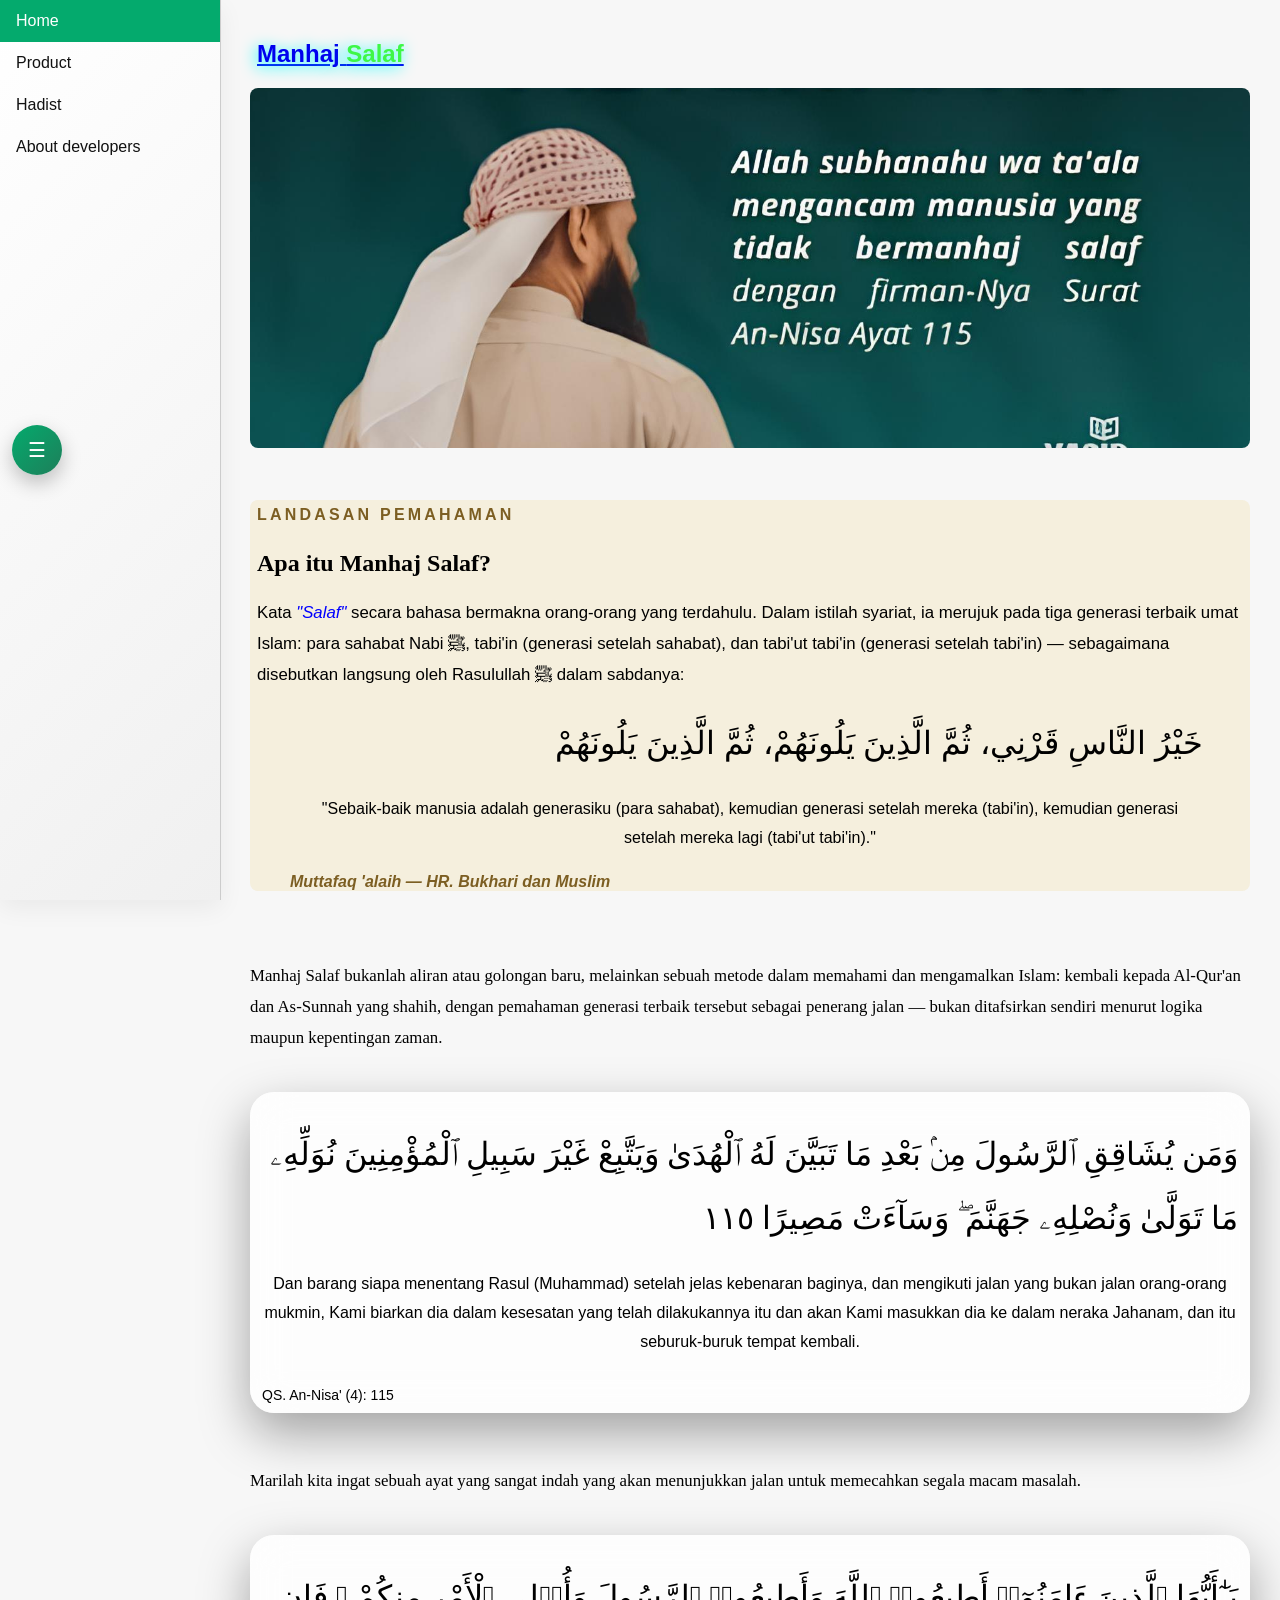
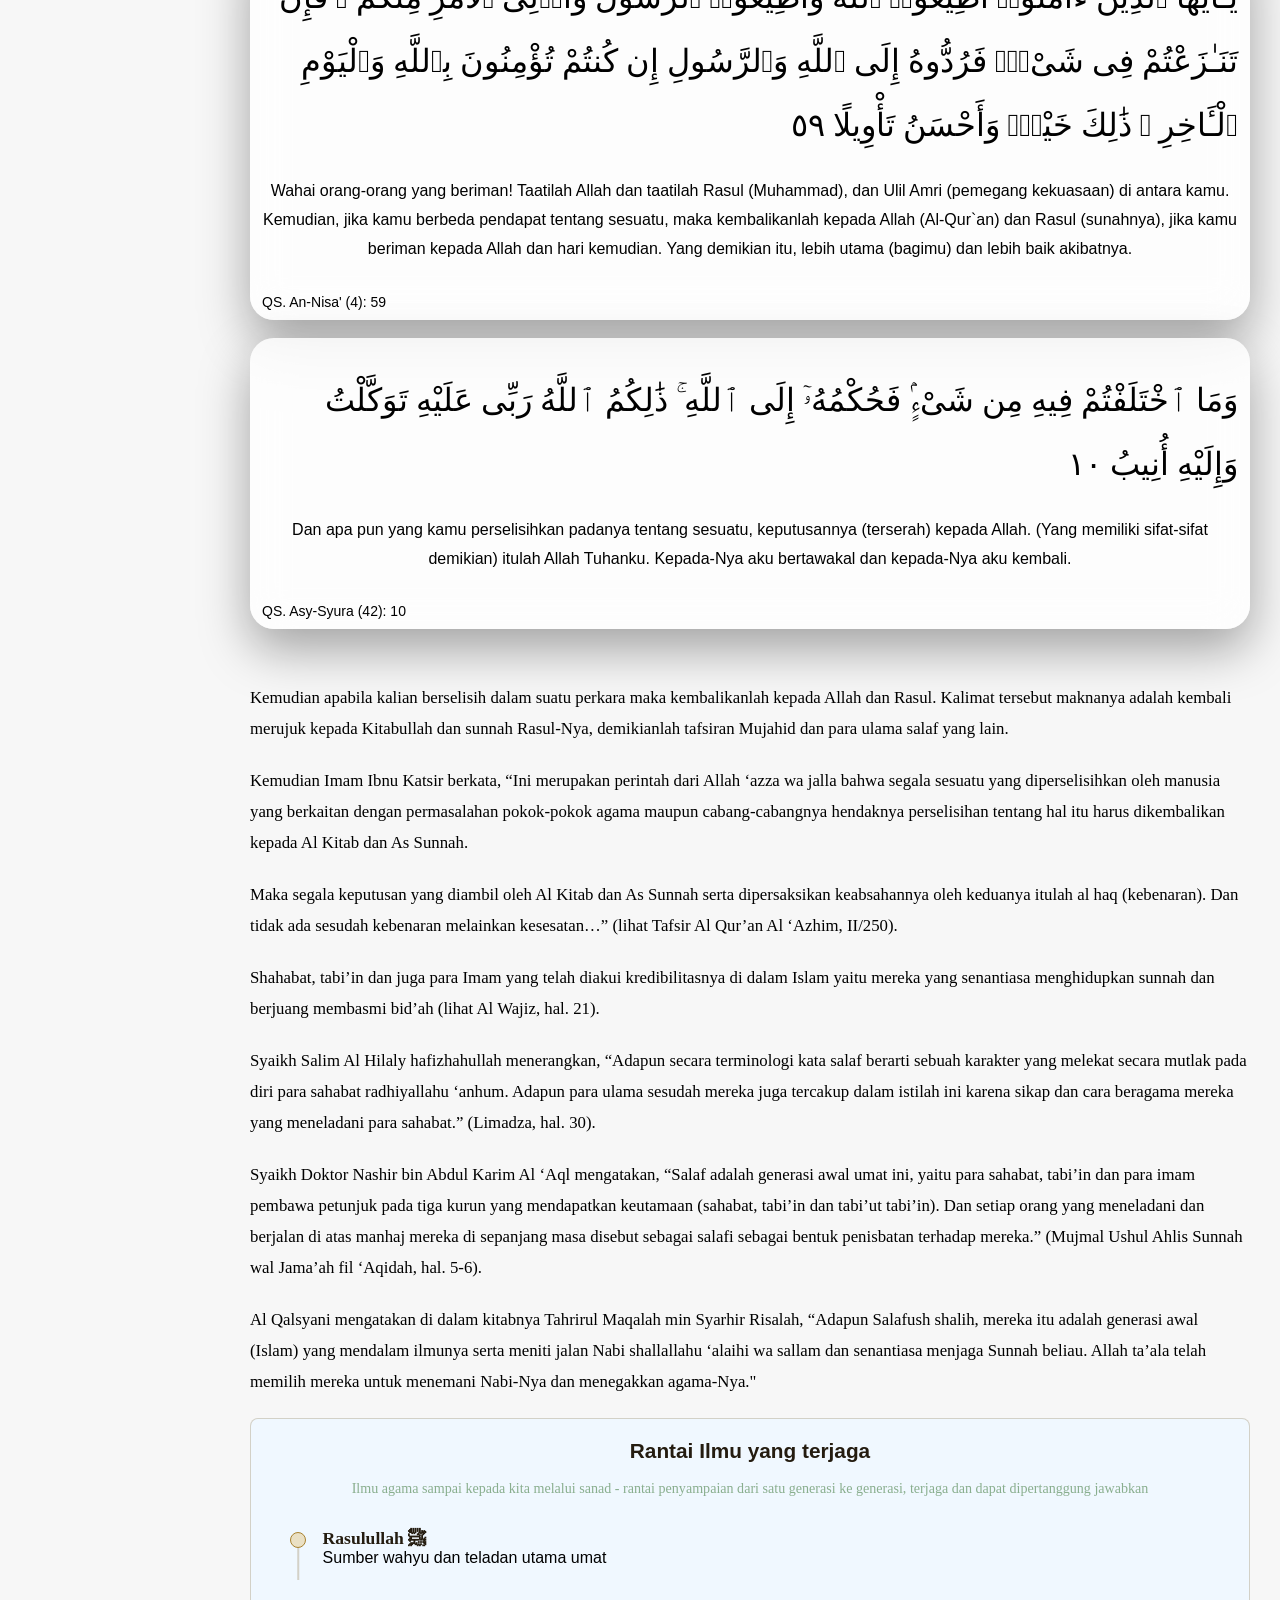
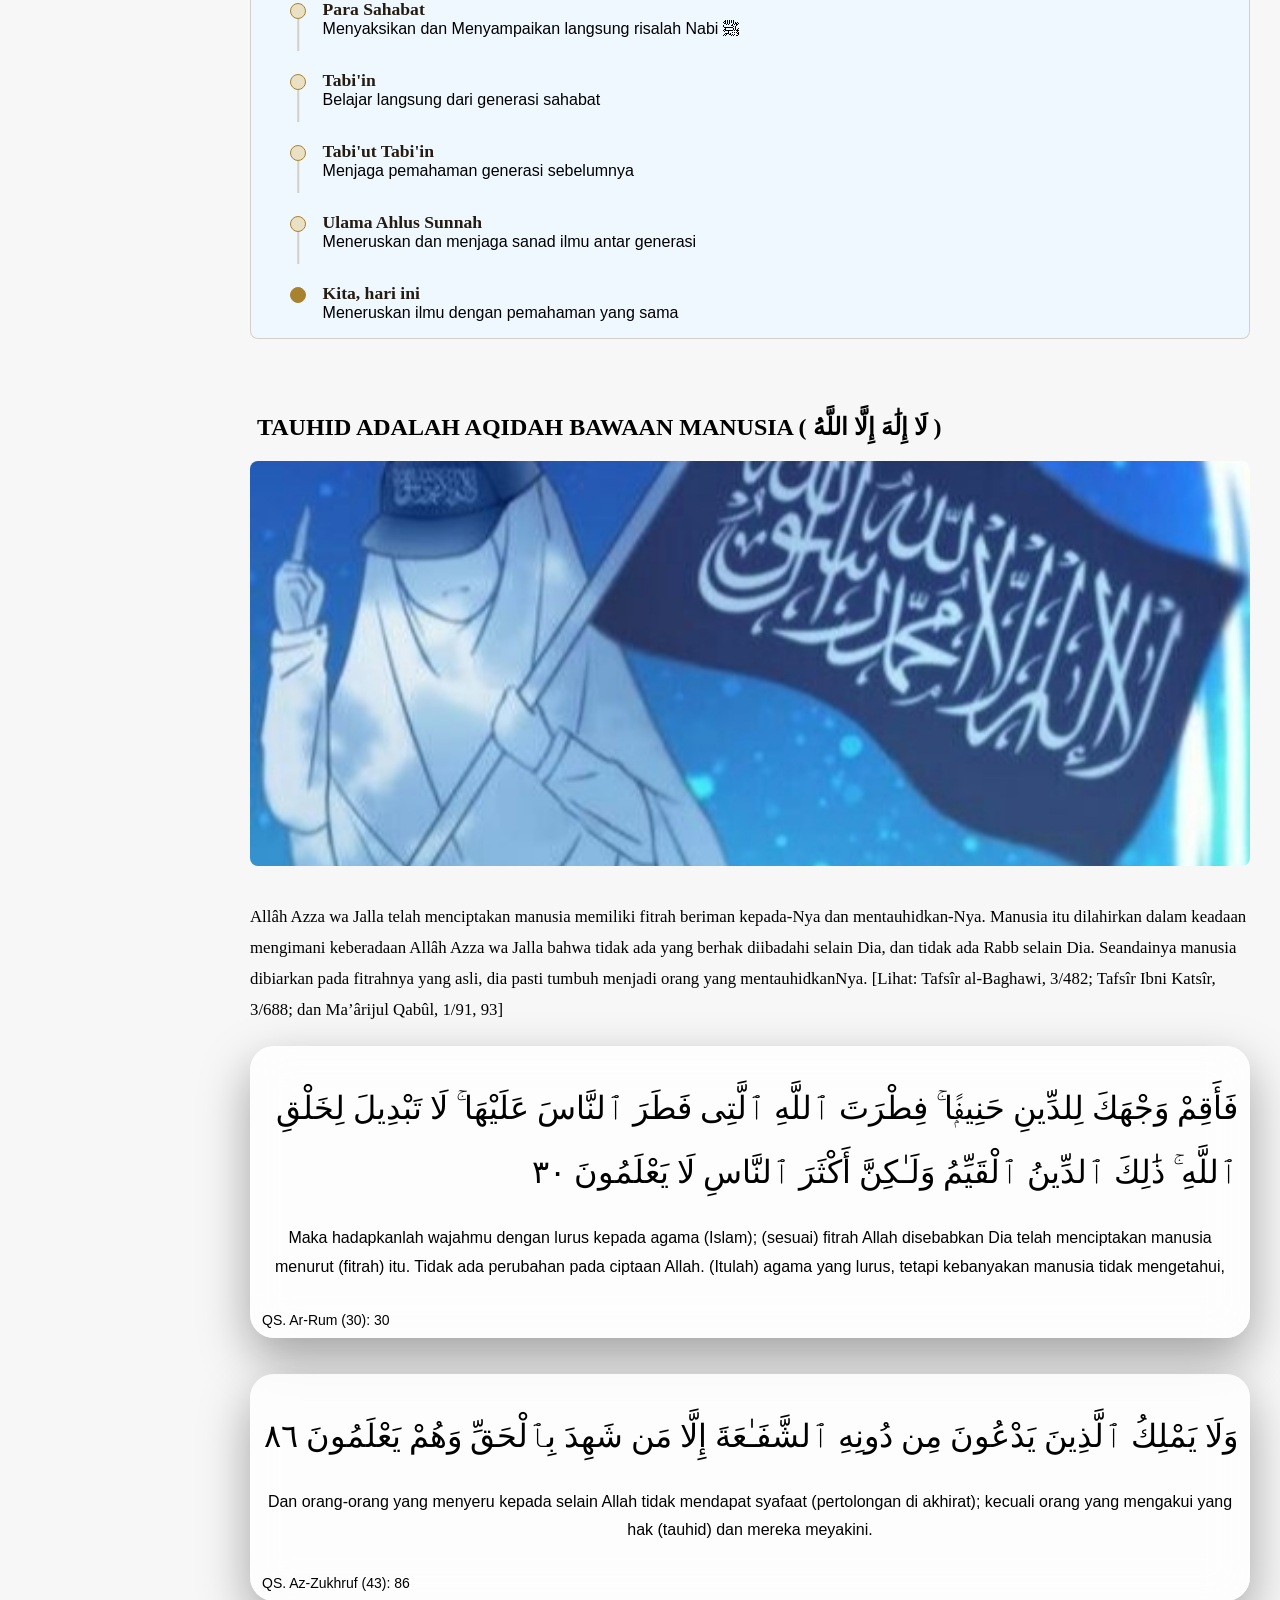
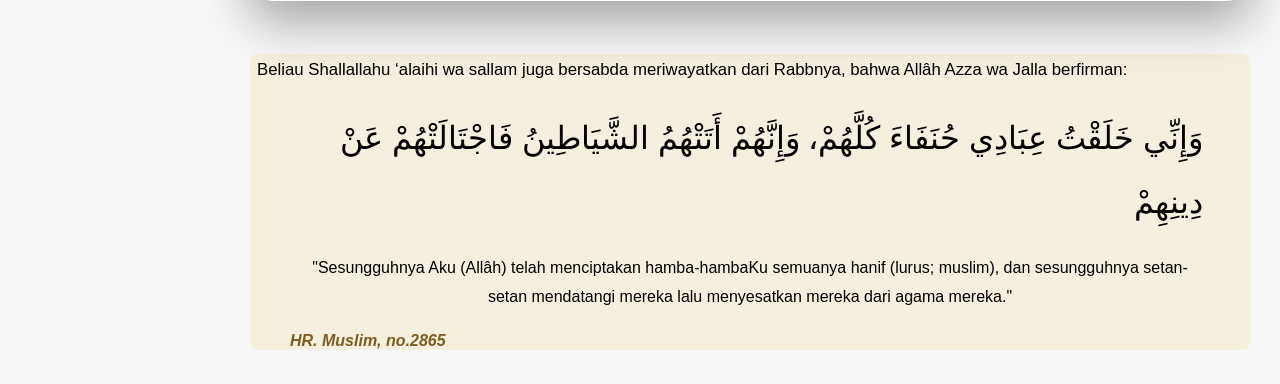
==== commit 43b04ebc: "Add files via upload" ====
--- a/index.html
+++ b/index.html
@@ -466,6 +466,28 @@
                 background-repeat: no-repeat;
                 background-size: cover;
             }
+            #myBtn{
+                display: none;
+                position: fixed;
+                bottom: 20px;
+                right: 30px;
+                z-index: 99;
+                width: 50px;
+                height: 50px;
+                font-size: 18px;
+                border: none;
+                outline: none;
+                background-color: red;
+                color: white;
+                cursor: pointer;
+                border-radius: 50%;
+                display: flex;
+                align-items: center;
+                justify-content: center;
+            }
+            #myBtn:hover{
+                background-color: #555;
+            }
 
 
 
@@ -480,6 +502,8 @@
         <div id="progress-bar"></div>
 
       <button class="menu-toggle" onclick="toggleSidenav()" aria-label="Toggle navigation">☰</button>
+      
+      <button onclick="topFunction()" id="myBtn" title="top">↑</button>
 
       <ul class="sidenav" id="sidenav">
         <li><a class="active" href="#home" data-page="home" onclick="showPage('home'); return false;">Home</a></li>
@@ -653,6 +677,26 @@
         // Panggil sekali pada awal
         updateProgress();
 
+        // Top button function - harus di global scope
+        function topFunction() {
+            window.scrollTo({
+                top: 0,
+                behavior: "smooth"
+            });
+        }
+
+        // Show/hide top button
+        let mybutton = document.getElementById("myBtn");
+
+        function scrollFunction() {
+            if (document.body.scrollTop > 20 || document.documentElement.scrollTop > 20) {
+                mybutton.style.display = "flex";
+            } else {
+                mybutton.style.display = "none";
+            }
+        }
+
+        window.addEventListener("scroll", scrollFunction);
 
         const sidenav = document.getElementById('sidenav');
         const links = document.querySelectorAll('.sidenav a');
@@ -754,7 +798,7 @@
                     e.preventDefault();
                 }
             }); 
-        }
+            }
       </script>
     </body>
 </html>
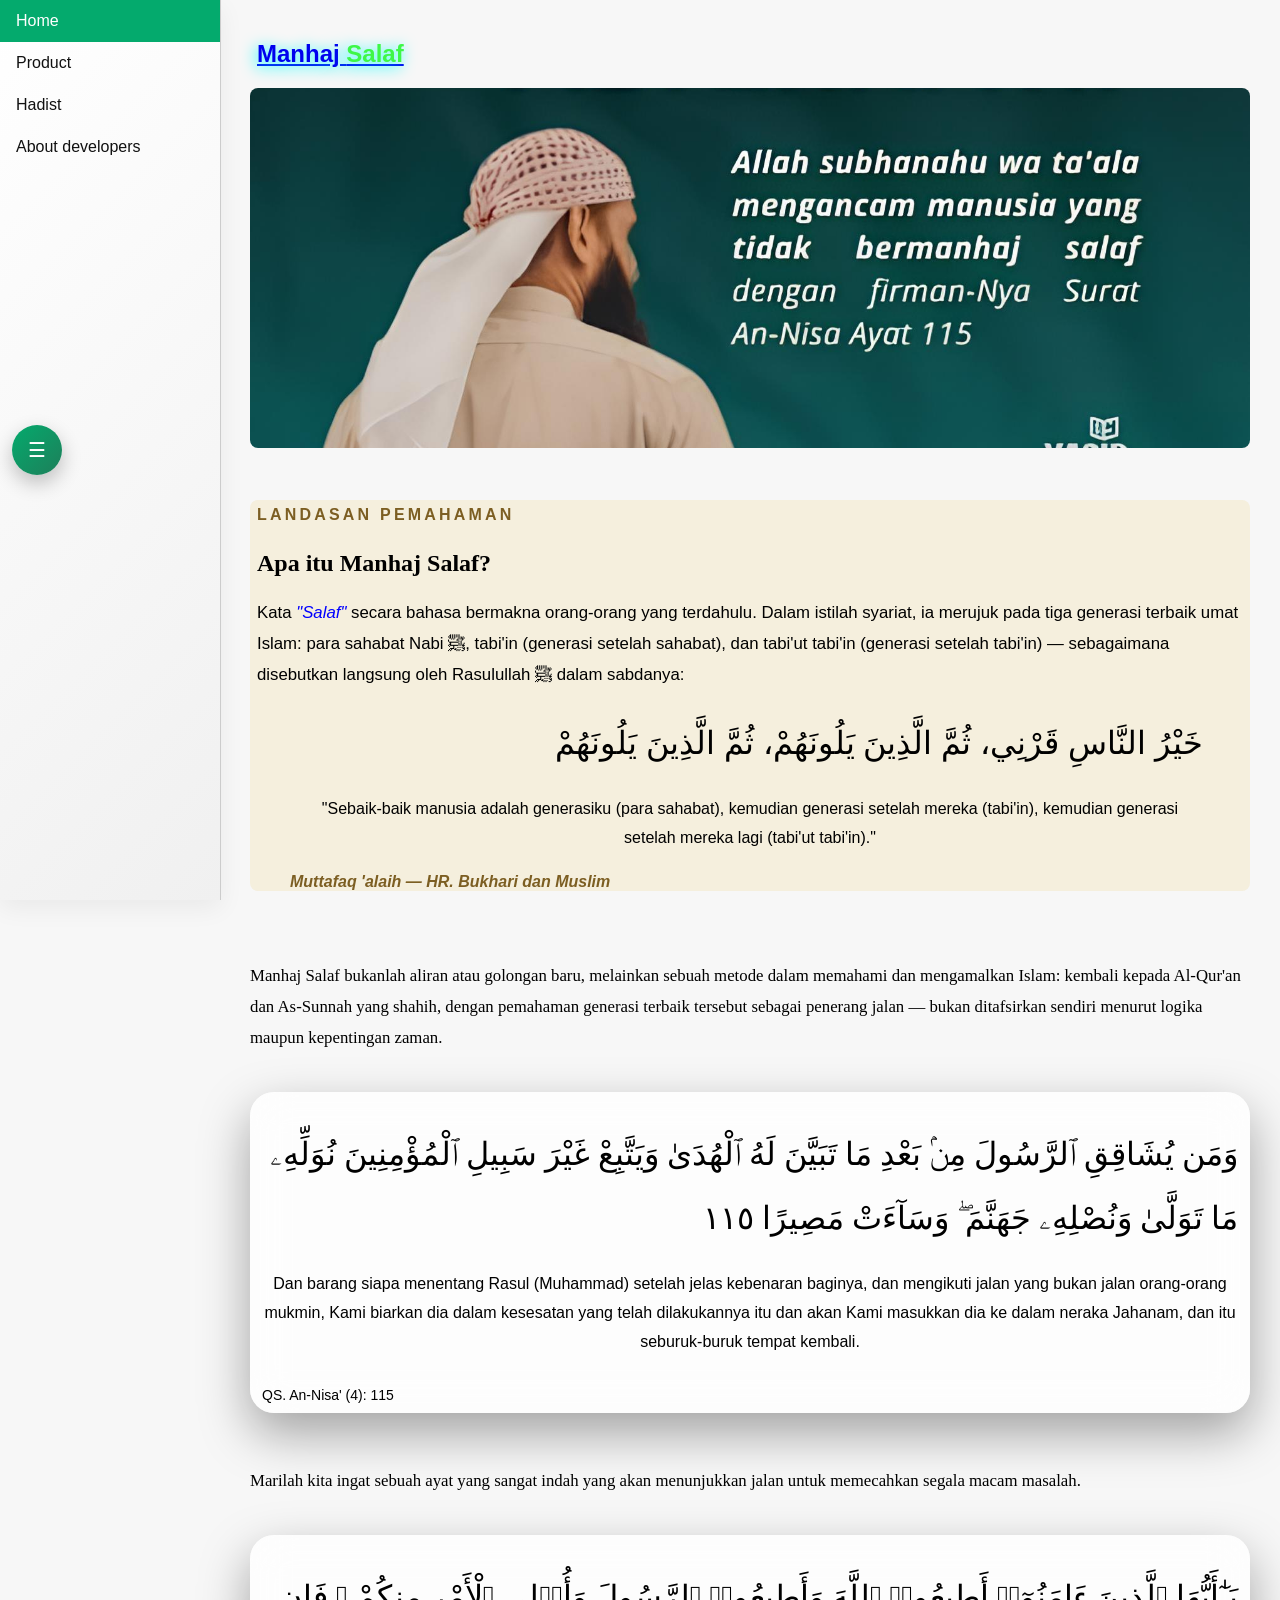
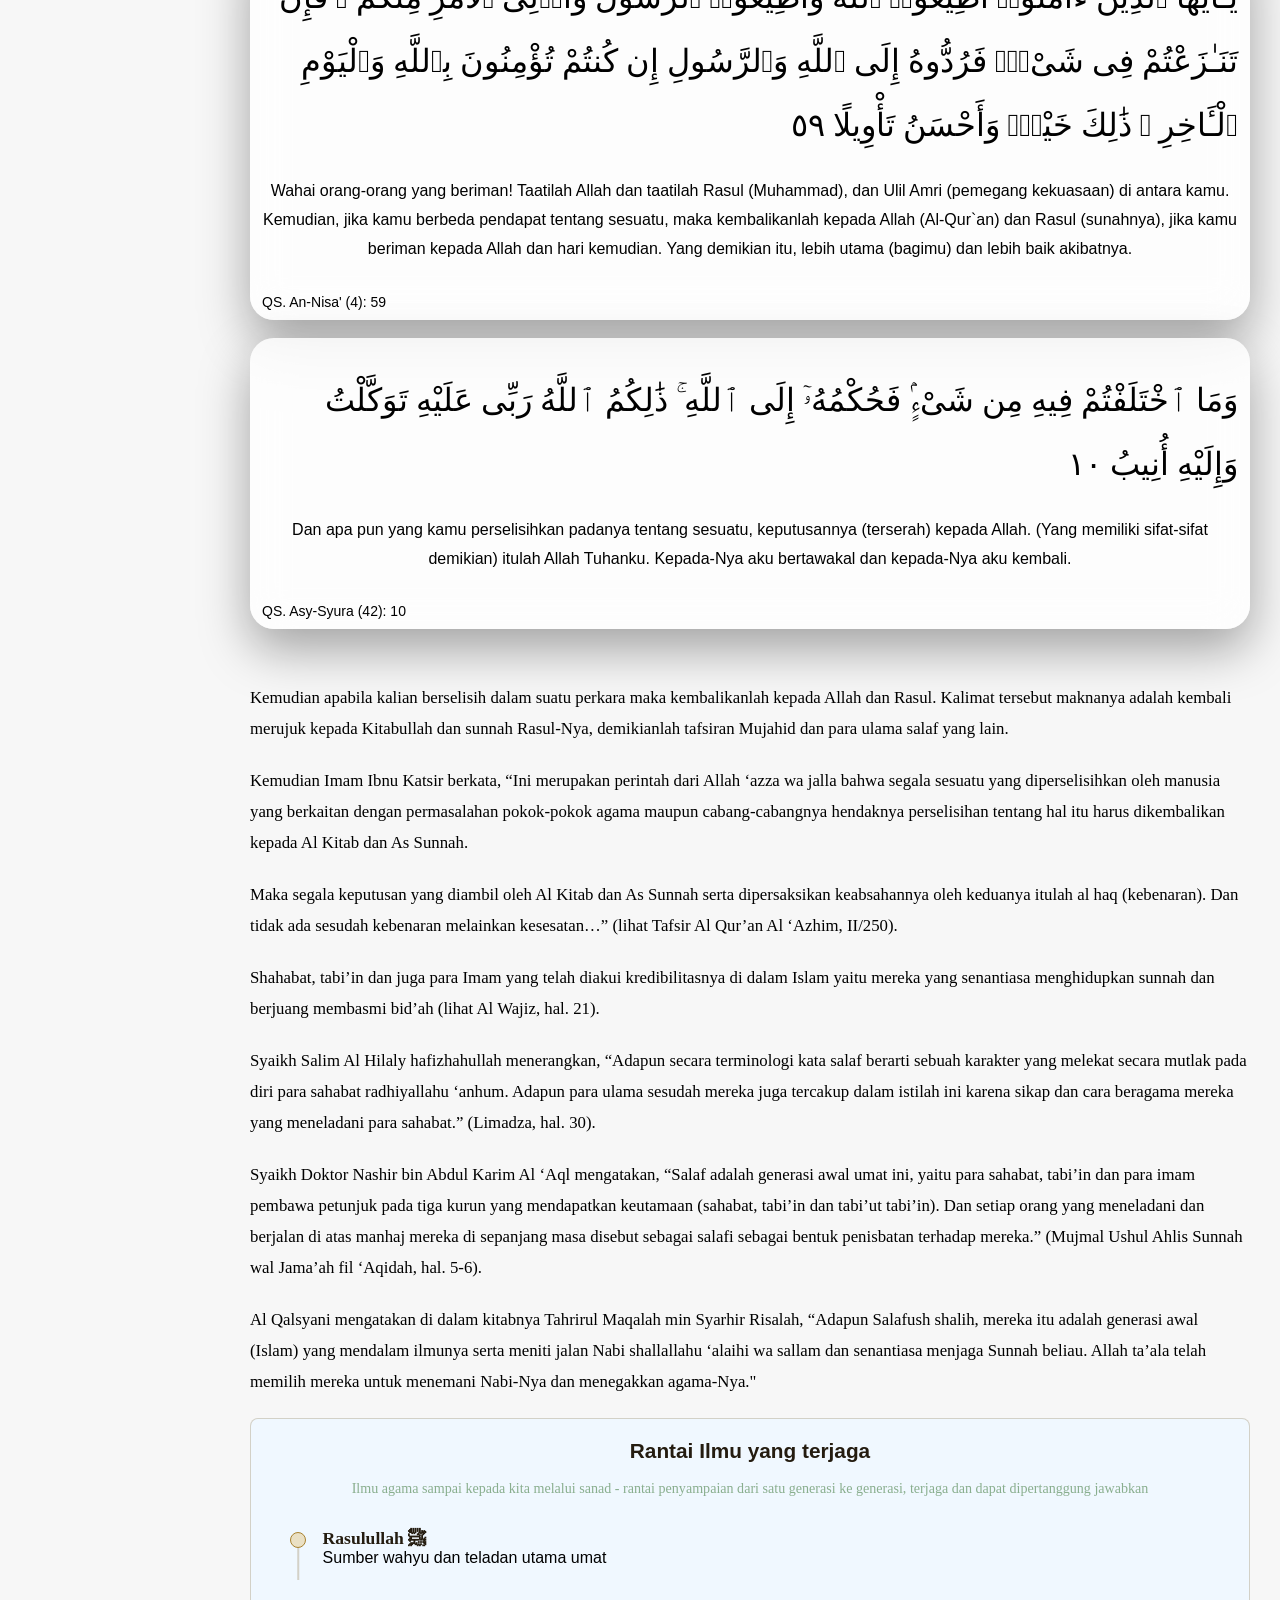
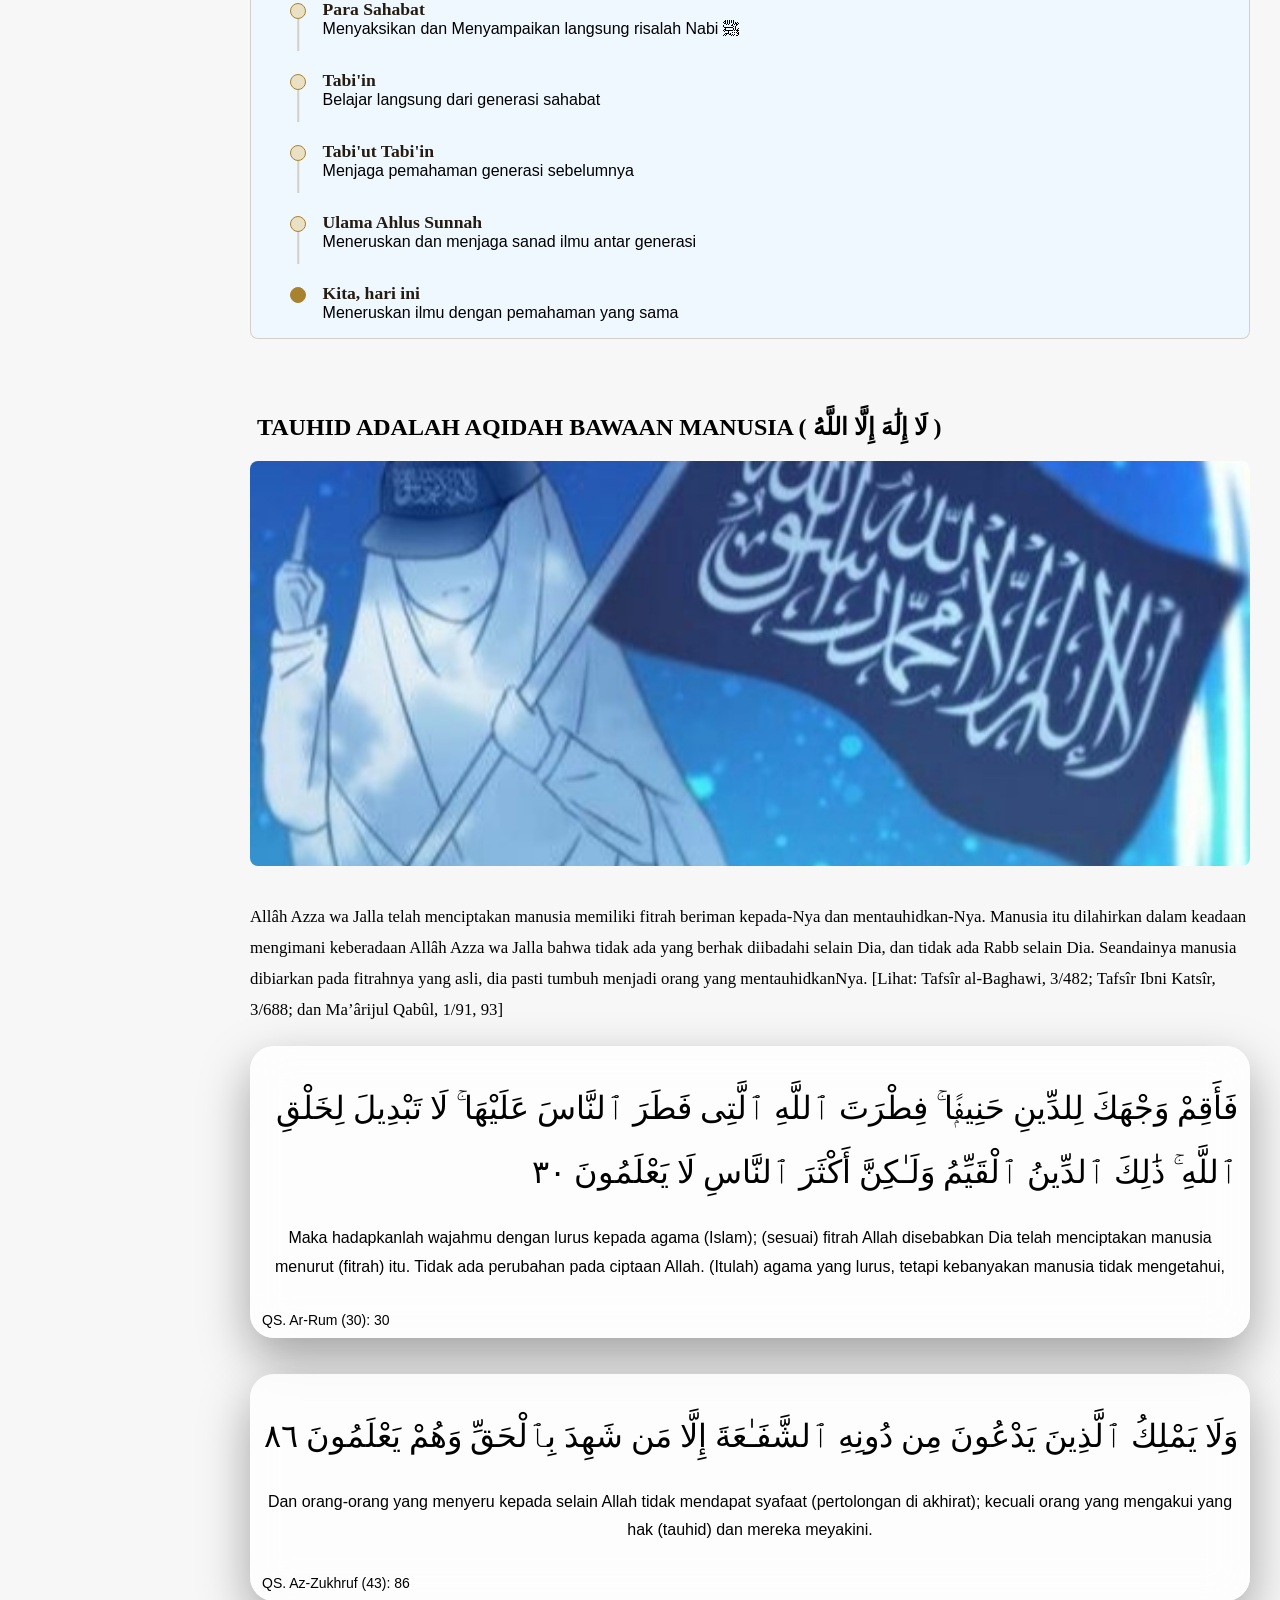
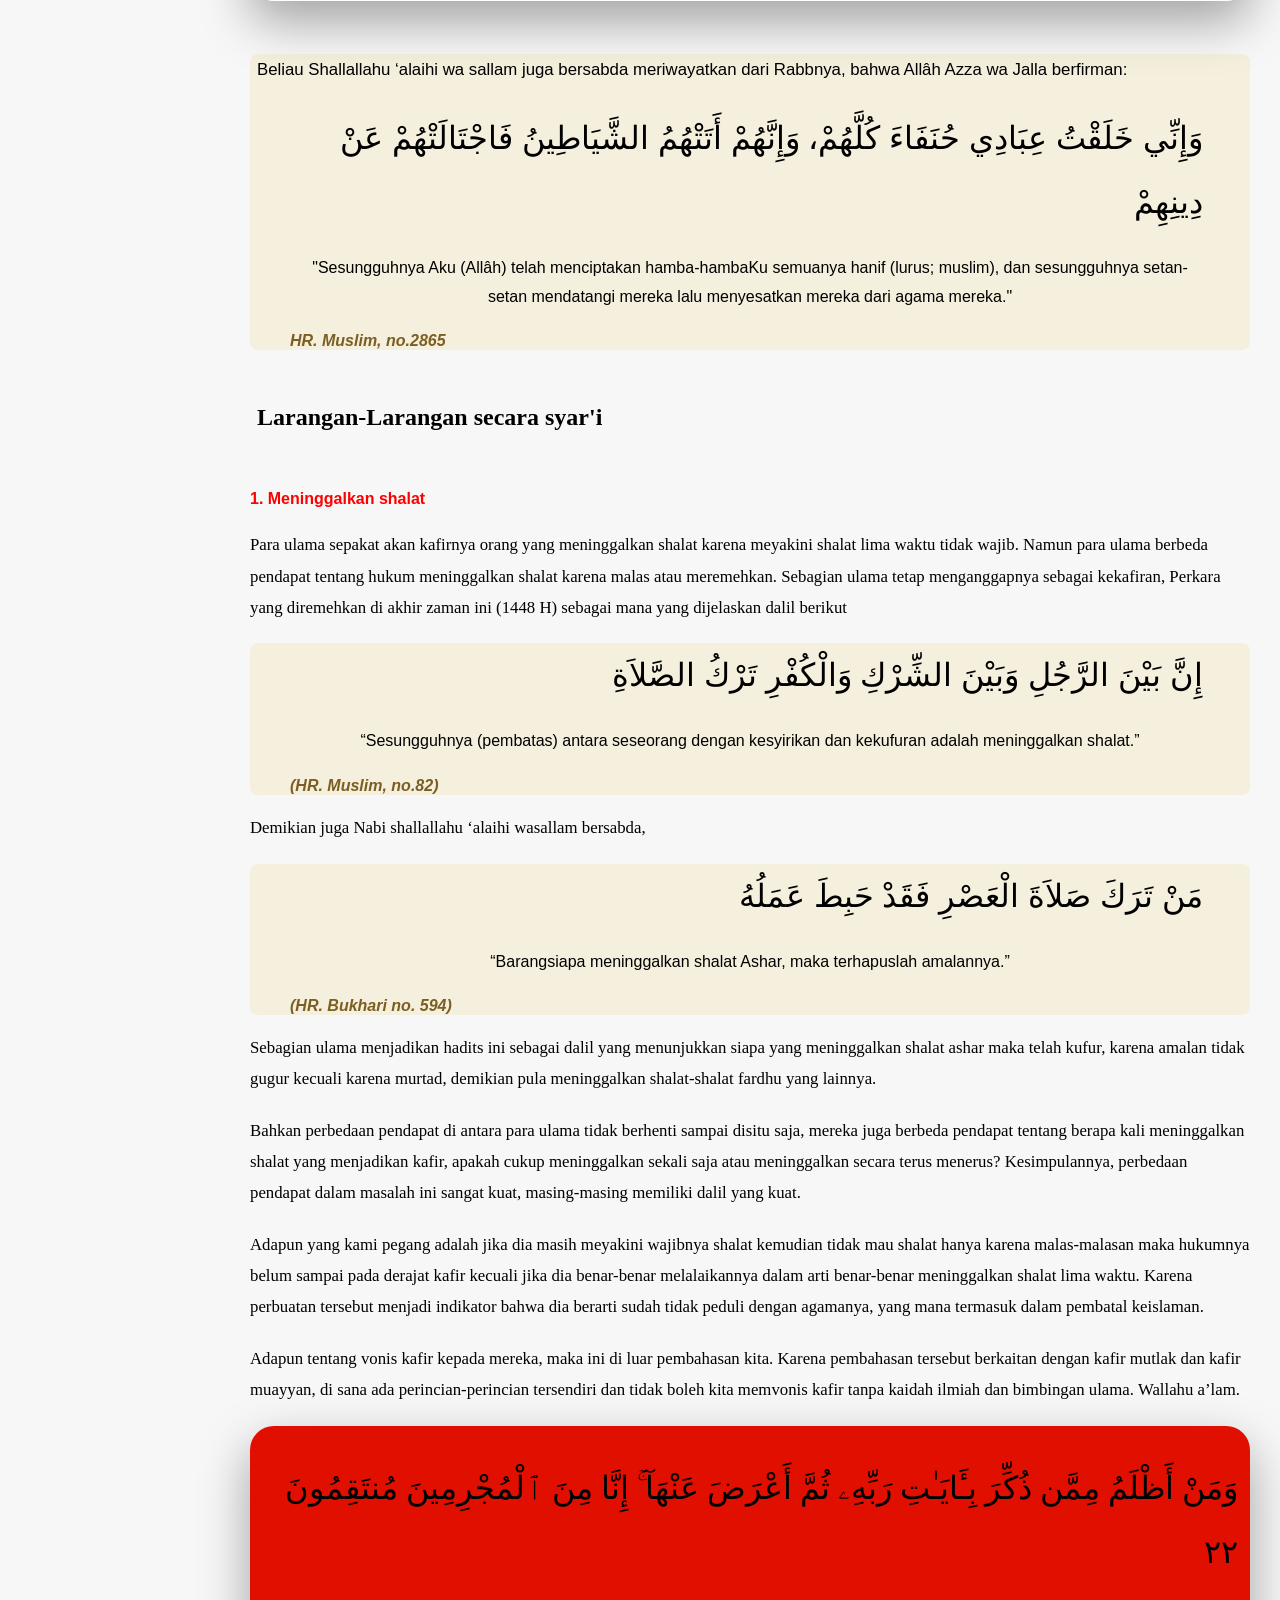
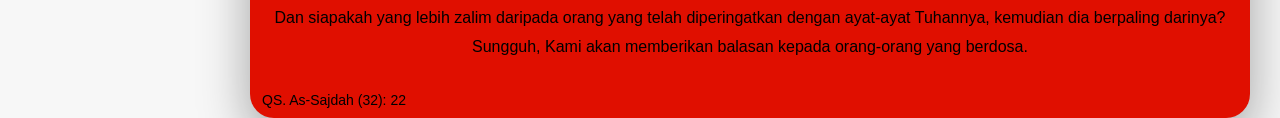
==== commit 3ce5b63b: "Add files via upload" ====
--- a/index.html
+++ b/index.html
@@ -650,6 +650,41 @@
             </blockquote>
             </div>
             <br>
+            <h2>Larangan-Larangan secara syar'i</h2>
+            <br>
+            <h4 style="color: red;">1. Meninggalkan shalat</h4>
+            <p>Para ulama sepakat akan kafirnya orang yang meninggalkan shalat karena meyakini shalat lima waktu tidak wajib. Namun para ulama berbeda pendapat tentang hukum meninggalkan shalat karena malas atau meremehkan. Sebagian ulama tetap menganggapnya sebagai kekafiran,
+                Perkara yang diremehkan di akhir zaman ini (1448 H) sebagai mana yang dijelaskan dalil berikut</p>
+                <div class="container-main">
+                 <blockquote class="hadith-quote">
+                <p class="arabic" lang="ar" dir="rtl">إِنَّ بَيْنَ الرَّجُلِ وَبَيْنَ الشِّرْكِ وَالْكُفْرِ تَرْكُ الصَّلاَةِ</p>
+                <p class="translation">“Sesungguhnya (pembatas) antara seseorang dengan kesyirikan dan kekufuran adalah meninggalkan shalat.”</p>
+                <cite><b style="color: #7C5E22;">(HR. Muslim, no.82)</b></cite>
+            </blockquote>
+            </div>
+            <p>Demikian juga Nabi shallallahu ‘alaihi wasallam bersabda,</p>
+            <div class="container-main">
+                 <blockquote class="hadith-quote">
+                <p class="arabic" lang="ar" dir="rtl">مَنْ تَرَكَ صَلاَةَ الْعَصْرِ فَقَدْ حَبِطَ عَمَلُهُ</p>
+                <p class="translation">“Barangsiapa meninggalkan shalat Ashar, maka terhapuslah amalannya.”</p>
+                <cite><b style="color: #7C5E22;">(HR. Bukhari no. 594)</b></cite>
+            </blockquote>
+            </div>
+            <p>Sebagian ulama menjadikan hadits ini sebagai dalil yang menunjukkan siapa yang meninggalkan shalat ashar maka telah kufur, karena amalan tidak gugur kecuali karena murtad, demikian pula meninggalkan shalat-shalat fardhu yang lainnya.</p>
+            <p>Bahkan perbedaan pendapat di antara para ulama tidak berhenti sampai disitu saja, mereka juga berbeda pendapat tentang berapa kali meninggalkan shalat yang menjadikan kafir, apakah cukup meninggalkan sekali saja atau meninggalkan secara terus menerus? Kesimpulannya, perbedaan pendapat dalam masalah ini sangat kuat, masing-masing memiliki dalil yang kuat.</p>
+            <p>Adapun yang kami pegang adalah jika dia masih meyakini wajibnya shalat kemudian tidak mau shalat hanya karena malas-malasan maka hukumnya belum sampai pada derajat kafir kecuali jika dia benar-benar melalaikannya dalam arti benar-benar meninggalkan shalat lima waktu. Karena perbuatan tersebut menjadi indikator bahwa dia berarti sudah tidak peduli dengan agamanya, yang mana termasuk dalam pembatal keislaman.</p>
+            <p>Adapun tentang vonis kafir kepada mereka, maka ini di luar pembahasan kita. Karena pembahasan tersebut berkaitan dengan kafir mutlak dan kafir muayyan, di sana ada perincian-perincian tersendiri dan tidak boleh kita memvonis kafir tanpa kaidah ilmiah dan bimbingan ulama. Wallahu a’lam.</p>
+            <div class="card1" style="background: rgb(224, 15, 0);">
+                <div class="arabic">وَمَنْ أَظْلَمُ مِمَّن ذُكِّرَ بِـَٔايَـٰتِ رَبِّهِۦ ثُمَّ أَعْرَضَ عَنْهَآ ۚ إِنَّا مِنَ ٱلْمُجْرِمِينَ مُنتَقِمُونَ ٢٢</div>
+                <div class="translation">
+                    Dan siapakah yang lebih zalim daripada orang yang telah diperingatkan dengan ayat-ayat Tuhannya, kemudian dia berpaling darinya? Sungguh, Kami akan memberikan balasan kepada orang-orang yang berdosa.
+                </div>
+                <div class="footer">
+                    <span>QS. As-Sajdah (32): 22</span>
+                </div>
+            </div>
+            
+
         
 
 
